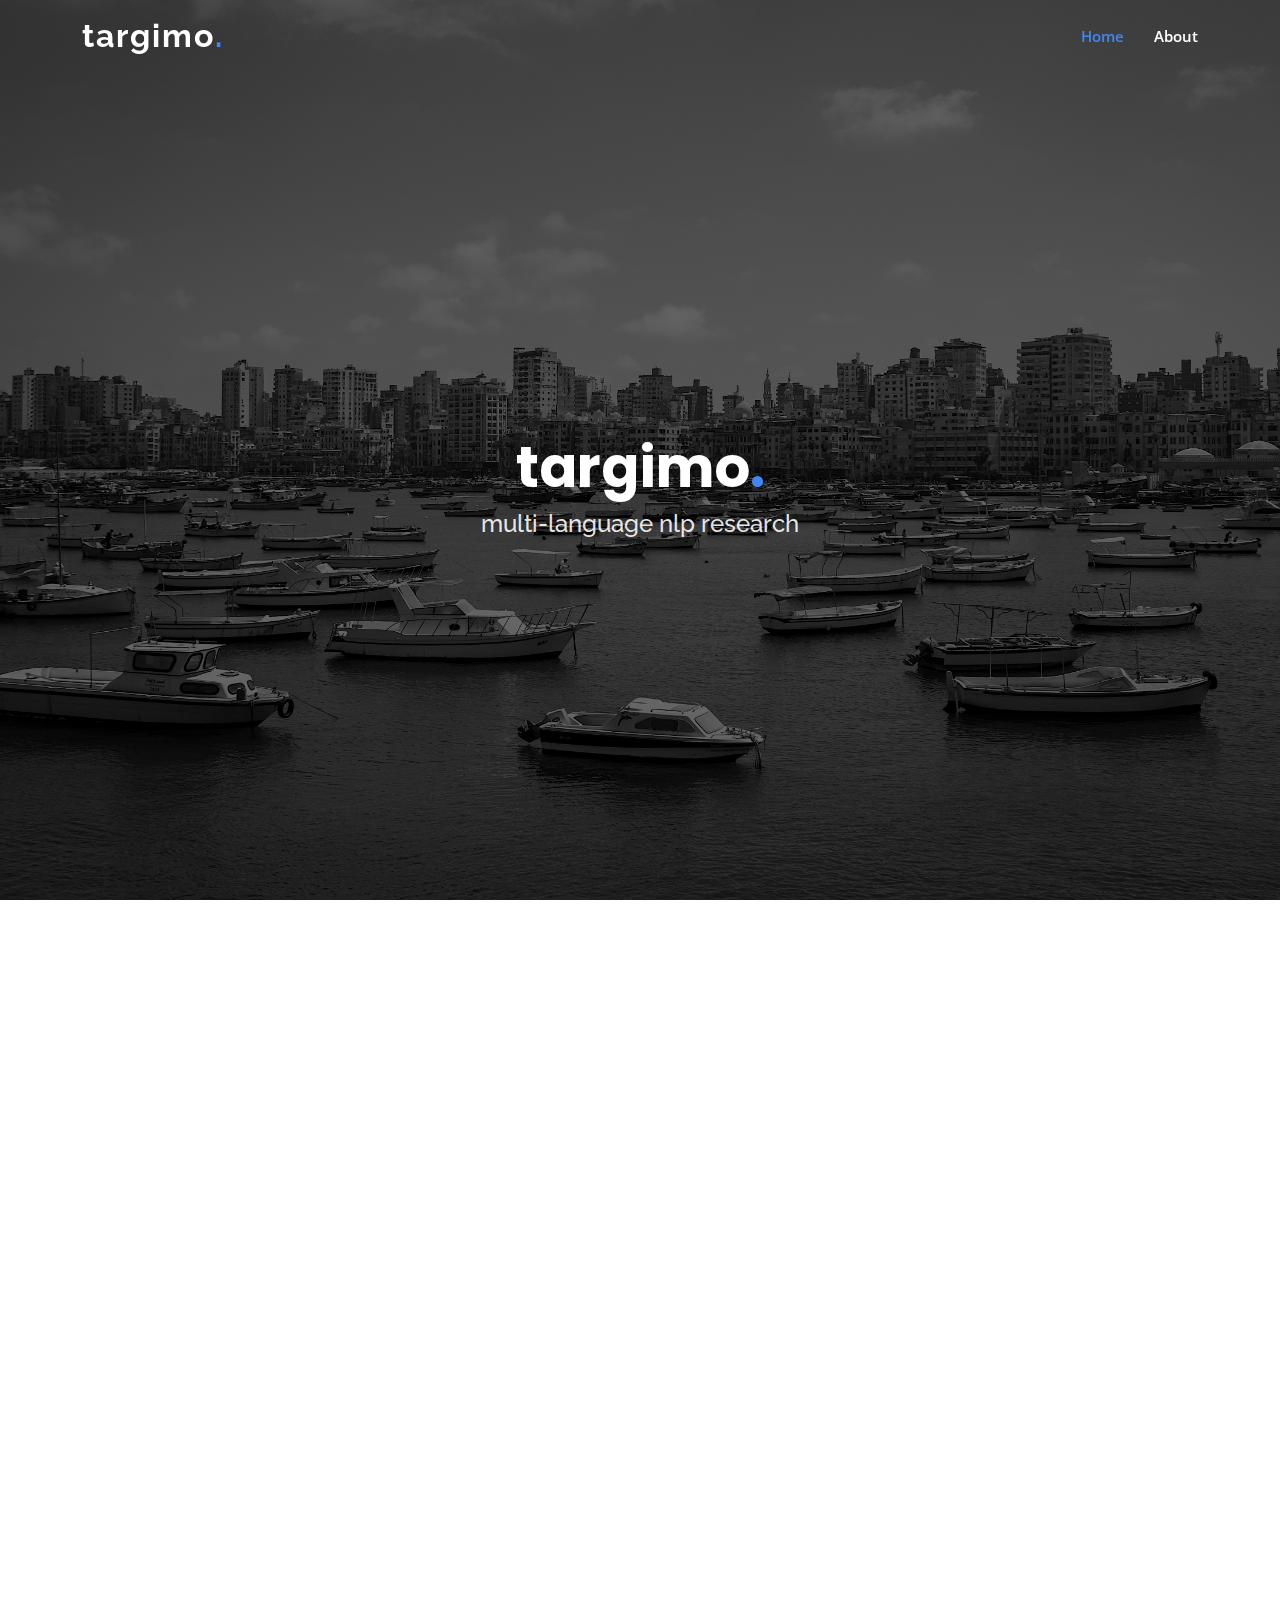
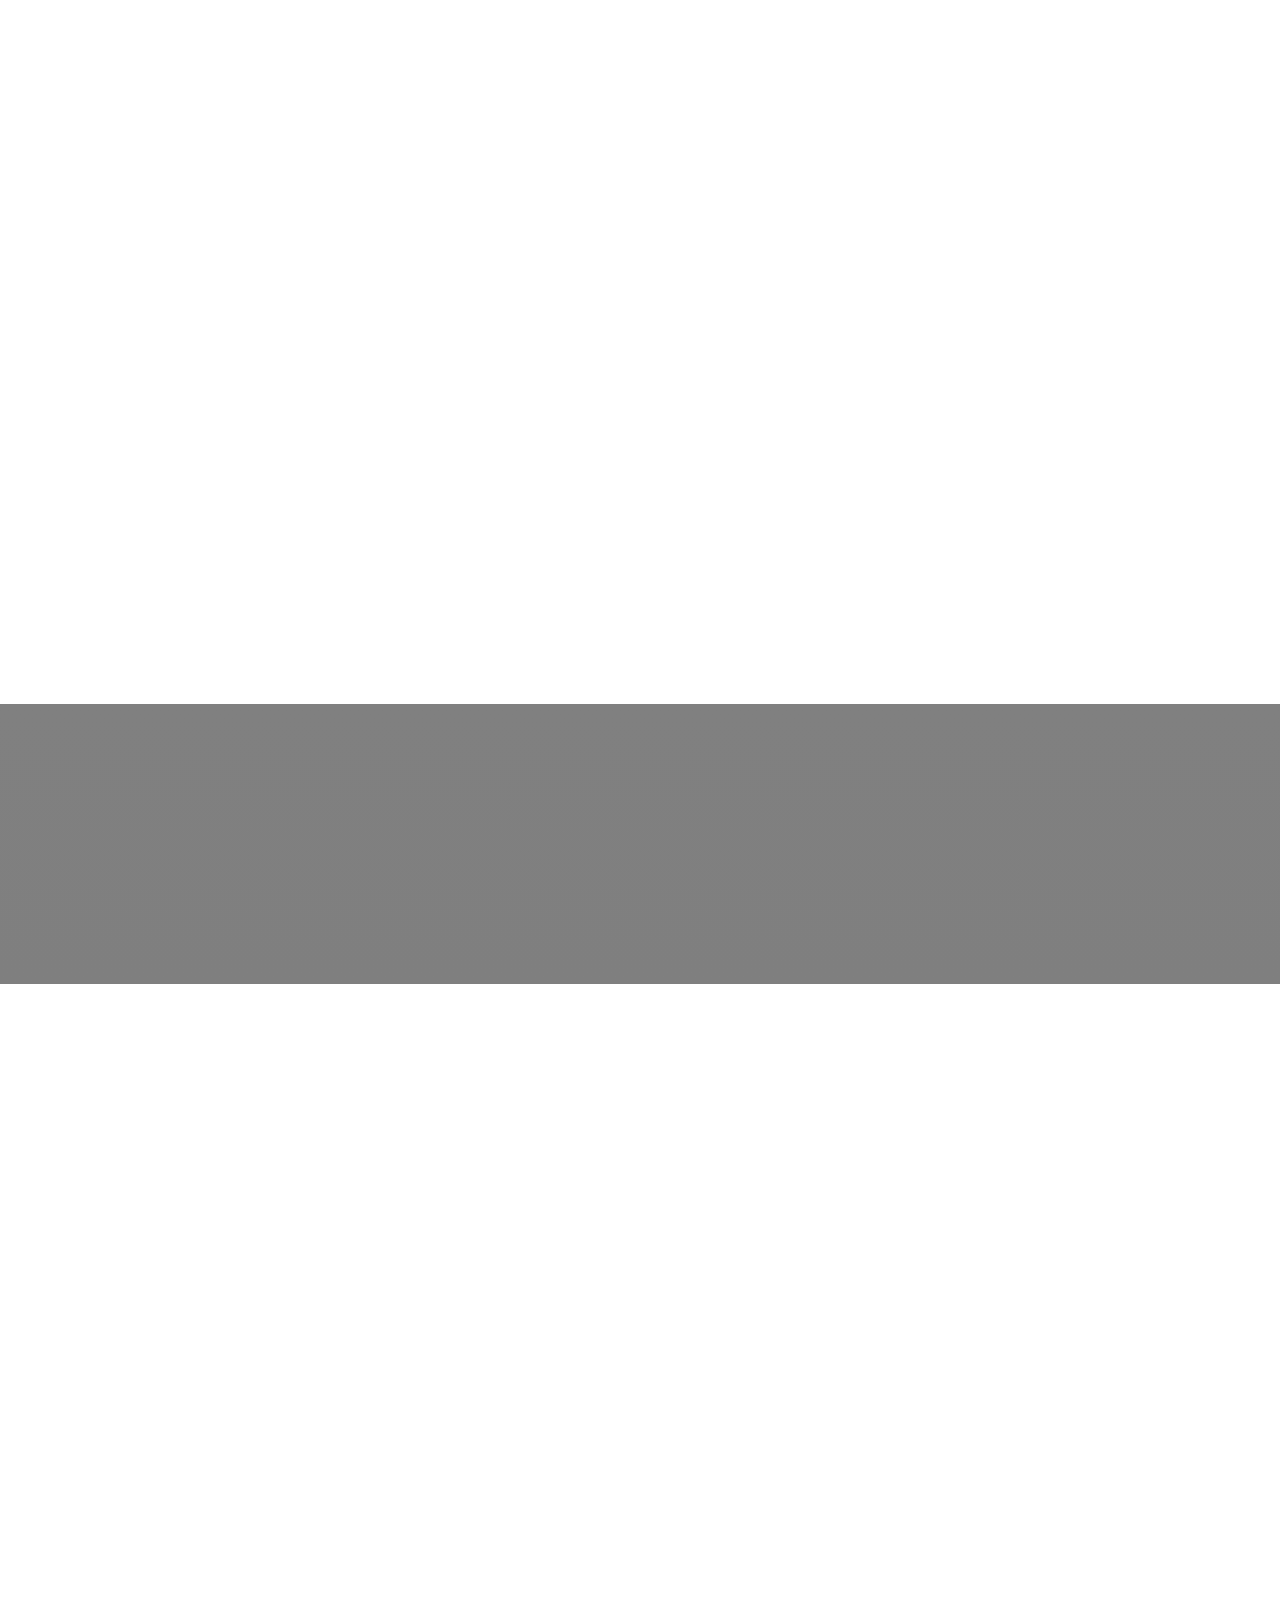
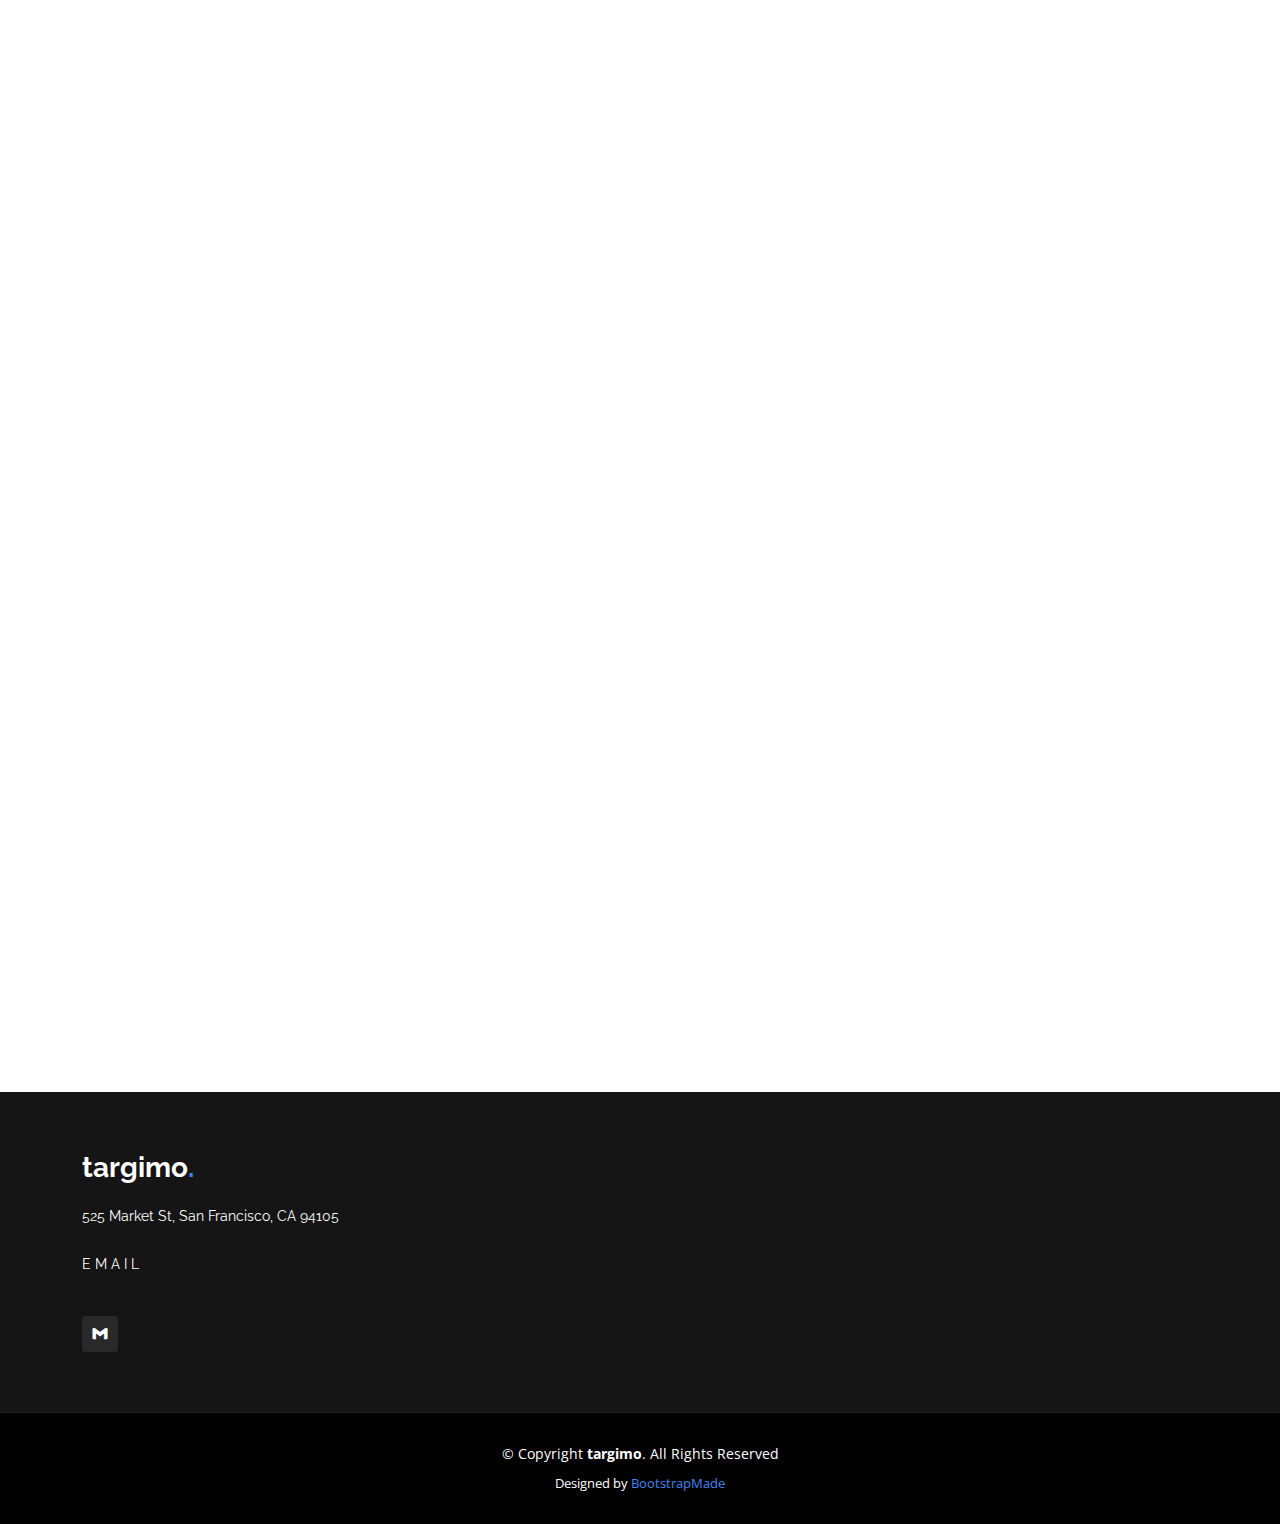
==== index.html @ ada617cd "email" ====
<!DOCTYPE html>
<html lang="en">

<head>
  <meta charset="utf-8">
  <meta content="width=device-width, initial-scale=1.0" name="viewport">

  <title>targimo</title>
  <meta content="" name="description">
  <meta content="" name="keywords">

  <!-- Favicons -->
  <link href="assets/img/logo.png" rel="icon">
  <link href="assets/img/apple-touch-icon.png" rel="apple-touch-icon">

  <!-- Google Fonts -->
  <link
    href="https://fonts.googleapis.com/css?family=Open+Sans:300,300i,400,400i,600,600i,700,700i|Raleway:300,300i,400,400i,500,500i,600,600i,700,700i|Poppins:300,300i,400,400i,500,500i,600,600i,700,700i"
    rel="stylesheet">

  <!-- Vendor CSS Files -->
  <link href="assets/vendor/aos/aos.css" rel="stylesheet">
  <link href="assets/vendor/bootstrap/css/bootstrap.min.css" rel="stylesheet">
  <link href="assets/vendor/bootstrap-icons/bootstrap-icons.css" rel="stylesheet">
  <link href="assets/vendor/boxicons/css/boxicons.min.css" rel="stylesheet">
  <link href="assets/vendor/glightbox/css/glightbox.min.css" rel="stylesheet">
  <link href="assets/vendor/remixicon/remixicon.css" rel="stylesheet">
  <link href="assets/vendor/swiper/swiper-bundle.min.css" rel="stylesheet">

  <!-- Template Main CSS File -->
  <link href="assets/css/style.css" rel="stylesheet">

  <!-- =======================================================
  * Template Name: Gp
  * Updated: Sep 18 2023 with Bootstrap v5.3.2
  * Template URL: https://bootstrapmade.com/gp-free-multipurpose-html-bootstrap-template/
  * Author: BootstrapMade.com
  * License: https://bootstrapmade.com/license/
  ======================================================== -->
</head>

<body>

  <!-- ======= Header ======= -->
  <header id="header" class="fixed-top ">
    <div class="container d-flex align-items-center justify-content-lg-between">

      <h1 class="logo me-auto me-lg-0"><a href="index.html">targimo<span>.</span></a></h1>
      <!-- Uncomment below if you prefer to use an image logo -->
      <!-- <a href="index.html" class="logo me-auto me-lg-0"><img src="assets/img/logo.png" alt="" class="img-fluid"></a>-->

      <nav id="navbar" class="navbar order-last order-lg-0">
        <ul>
          <li><a class="nav-link scrollto active" href="#hero">Home</a></li>
          <li><a class="nav-link scrollto" href="#about">About</a></li>
          <!-- <li><a class="nav-link scrollto " href="#portfolio">Portfolio</a></li>
          <li><a class="nav-link scrollto" href="#team">Team</a></li> -->
          <!-- <li class="dropdown"><a href="#"><span>Drop Down</span> <i class="bi bi-chevron-down"></i></a> -->
          <!-- <ul>
              <li><a href="#">Drop Down 1</a></li>
              <li class="dropdown"><a href="#"><span>Deep Drop Down</span> <i class="bi bi-chevron-right"></i></a>
                <ul>
                  <li><a href="#">Deep Drop Down 1</a></li>
                  <li><a href="#">Deep Drop Down 2</a></li>
                  <li><a href="#">Deep Drop Down 3</a></li>
                  <li><a href="#">Deep Drop Down 4</a></li>
                  <li><a href="#">Deep Drop Down 5</a></li>
                </ul>
              </li>
              <li><a href="#">Drop Down 2</a></li>
              <li><a href="#">Drop Down 3</a></li>
              <li><a href="#">Drop Down 4</a></li>
            </ul> -->
          </li>
          <!-- <li><a class="nav-link scrollto" href="#contact">Contact</a></li> -->
        </ul>
        <i class="bi bi-list mobile-nav-toggle"></i>
      </nav><!-- .navbar -->

    </div>
  </header><!-- End Header -->

  <!-- ======= Hero Section ======= -->
  <section id="hero" class="d-flex align-items-center justify-content-center">
    <div class="container" data-aos="fade-up">

      <div class="row justify-content-center" data-aos="fade-up" data-aos-delay="150">
        <div class="col-xl-6 col-lg-8">
          <h1>targimo<span>.</span></h1>
          <h2>multi-language nlp research</h2>
        </div>
      </div>
      <!-- 
      <div class="row gy-4 mt-5 justify-content-center" data-aos="zoom-in" data-aos-delay="250">
        <div class="col-xl-2 col-md-4">
          <div class="icon-box">
            <i class="ri-store-line"></i>
            <h3><a href="">Lorem Ipsum</a></h3>
          </div>
        </div>
        <div class="col-xl-2 col-md-4">
          <div class="icon-box">
            <i class="ri-bar-chart-box-line"></i>
            <h3><a href="">Dolor Sitema</a></h3>
          </div>
        </div>
        <div class="col-xl-2 col-md-4">
          <div class="icon-box">
            <i class="ri-calendar-todo-line"></i>
            <h3><a href="">Sedare Perspiciatis</a></h3>
          </div>
        </div>
        <div class="col-xl-2 col-md-4">
          <div class="icon-box">
            <i class="ri-paint-brush-line"></i>
            <h3><a href="">Magni Dolores</a></h3>
          </div>
        </div>
        <div class="col-xl-2 col-md-4">
          <div class="icon-box">
            <i class="ri-database-2-line"></i>
            <h3><a href="">Nemos Enimade</a></h3>
          </div>
        </div>
      </div> -->

    </div>
  </section><!-- End Hero -->

  <main id="main">

    <!-- ======= About Section ======= -->
    <section id="about" class="about">
      <div class="container" data-aos="fade-up">

        <div class="row">
          <div class="col-lg-6 order-1 order-lg-2" data-aos="fade-left" data-aos-delay="100">
            <img src="assets/img/sfoffice.jpg" class="img-fluid" alt="Targimo Logo">
          </div>
          <div class="col-lg-6 pt-4 pt-lg-0 order-2 order-lg-1 content" data-aos="fade-right" data-aos-delay="100">
            <h3>About Targimo</h3>

            <p class="fst-italic">
              @ targimo ai, we're driven by a passion for advancing the boundaries of Natural Language Processing (NLP)
              in <b>all languages</b>.
            </p>

            <p class="fst-italic">
              Our journey <i>originally</i> began with a shared vision: to bridge the gap between cutting-edge NLP
              research and the rich, diverse linguistic tapestry of Arabic. Founded by a dedicated team of machine
              learning engineers and data scientists, our mission is to explore, adapt, and innovate in the realm of NLP
              to unlock the immense potential of text of all languages. We're not just developing solutions; we're
              crafting a story of technological transformation. With limited resources but limitless determination,
              we're committed to providing accessible, high-quality research and tools to meet the growing demand for
              NLP solutions in regions of all kinds. Our journey is fueled by curiosity, collaboration, and the belief
              that every line of code we write contributes to making the digital world more inclusive and connected.
            </p>
            <ul>
              <li><i class="ri-check-double-line"></i> Bridging the gap between NLP in English and all other languages.
              </li>
              <li><i class="ri-check-double-line"></i> Innovating in the world of NLP with a forward-thinking approach.
              </li>
              <li><i class="ri-check-double-line"></i> Aiming for excellence and seeking potential acquisitions by
                industry leaders like OpenAI.</li>
            </ul>
            <p>
              Targimo isn't just a startup; it's a journey of transformation. With limited resources but boundless
              dedication, we're determined to provide high-quality NLP solutions for the Arabic language. We aspire to
              be a force for change, unlocking the power of NLP to connect and empower diverse communities. Join us as
              we explore new horizons and make the digital world more inclusive.
            </p>
          </div>
        </div>


      </div>
    </section><!-- End About Section -->


    <!-- ======= Features Section ======= -->
    <!-- <section id="features" class="features">
      <div class="container" data-aos="fade-up">

        <div class="row">
          <div class="image col-lg-6" style='background-image: url("assets/img/features.jpg");' data-aos="fade-right"></div>
          <div class="col-lg-6" data-aos="fade-left" data-aos-delay="100">
            <div class="icon-box mt-5 mt-lg-0" data-aos="zoom-in" data-aos-delay="150">
              <i class="bx bx-receipt"></i>
              <h4>Est labore ad</h4>
              <p>Consequuntur sunt aut quasi enim aliquam quae harum pariatur laboris nisi ut aliquip</p>
            </div>
            <div class="icon-box mt-5" data-aos="zoom-in" data-aos-delay="150">
              <i class="bx bx-cube-alt"></i>
              <h4>Harum esse qui</h4>
              <p>Excepteur sint occaecat cupidatat non proident, sunt in culpa qui officia deserunt</p>
            </div>
            <div class="icon-box mt-5" data-aos="zoom-in" data-aos-delay="150">
              <i class="bx bx-images"></i>
              <h4>Aut occaecati</h4>
              <p>Aut suscipit aut cum nemo deleniti aut omnis. Doloribus ut maiores omnis facere</p>
            </div>
            <div class="icon-box mt-5" data-aos="zoom-in" data-aos-delay="150">
              <i class="bx bx-shield"></i>
              <h4>Beatae veritatis</h4>
              <p>Expedita veritatis consequuntur nihil tempore laudantium vitae denat pacta</p>
            </div>
          </div>
        </div>

      </div>
    </section>End Features Section -->

    <!-- ======= Services Section ======= -->
    <section id="services" class="services">
      <div class="container" data-aos="fade-up">

        <div class="section-title">
          <h2>Our Work</h2>
          <p>Explore What We're Working On</p>
        </div>

        <div class="row">
          <div class="col-lg-4 col-md-6 d-flex align-items-stretch" data-aos="zoom-in" data-aos-delay="100">
            <div class="icon-box">
              <div class="icon"><i class="bx bxl-dribbble"></i></div>
              <h4><a href="#">Multi-language NLP Research</a></h4>
              <p>Adapting cutting-edge NLP techniques for all languages and pioneering new innovations in NLP research.
              </p>
            </div>
          </div>

          <div class="col-lg-4 col-md-6 d-flex align-items-stretch mt-4 mt-md-0" data-aos="zoom-in"
            data-aos-delay="200">
            <div class="icon-box">
              <div class="icon"><i class="bx bx-file"></i></div>
              <h4><a href="#">Innovative Solutions</a></h4>
              <p>Developing groundbreaking solutions to empower global communities and the digital world.</p>
            </div>
          </div>

          <div class="col-lg-4 col-md-6 d-flex align-items-stretch mt-4 mt-lg-0" data-aos="zoom-in"
            data-aos-delay="300">
            <div class="icon-box">
              <div class="icon"><i class="bx bx-tachometer"></i></div>
              <h4><a href="#">Future-Oriented Research</a></h4>
              <p>Pioneering research that goes beyond the present, setting the stage for the future of NLP in all
                languages.</p>
            </div>
          </div>
        </div>
      </div>
    </section>
    <!-- End Services Section -->

    <!-- ======= Cta Section ======= -->
    <section id="cta" class="cta">
      <div class="container" data-aos="zoom-in">
        <div class="text-center">
          <h3>Follow on Linkedin</h3>
          <p>Explore how you can be a part of our journey in advancing NLP for all languages. Targimo is where your
            passion for language and technology can thrive. Join us in making a difference.</p>
          <a class="cta-btn" href="https://www.linkedin.com/company/targimo-nlp">Follow</a>
        </div>
      </div>
    </section>
    <!-- End Cta Section -->

    <!-- ======= Portfolio Section ======= -->
    <!-- <section id="portfolio" class="portfolio">
      <div class="container" data-aos="fade-up">

        <div class="section-title">
          <h2>Portfolio</h2>
          <p>Check our Portfolio</p>
        </div>

        <div class="row" data-aos="fade-up" data-aos-delay="100">
          <div class="col-lg-12 d-flex justify-content-center">
            <ul id="portfolio-flters">
              <li data-filter="*" class="filter-active">All</li>
              <li data-filter=".filter-app">App</li>
              <li data-filter=".filter-card">Card</li>
              <li data-filter=".filter-web">Web</li>
            </ul>
          </div>
        </div>

        <div class="row portfolio-container" data-aos="fade-up" data-aos-delay="200">

          <div class="col-lg-4 col-md-6 portfolio-item filter-app">
            <div class="portfolio-wrap">
              <img src="assets/img/portfolio/portfolio-1.jpg" class="img-fluid" alt="">
              <div class="portfolio-info">
                <h4>App 1</h4>
                <p>App</p>
                <div class="portfolio-links">
                  <a href="assets/img/portfolio/portfolio-1.jpg" data-gallery="portfolioGallery" class="portfolio-lightbox" title="App 1"><i class="bx bx-plus"></i></a>
                  <a href="portfolio-details.html" title="More Details"><i class="bx bx-link"></i></a>
                </div>
              </div>
            </div>
          </div>

          <div class="col-lg-4 col-md-6 portfolio-item filter-web">
            <div class="portfolio-wrap">
              <img src="assets/img/portfolio/portfolio-2.jpg" class="img-fluid" alt="">
              <div class="portfolio-info">
                <h4>Web 3</h4>
                <p>Web</p>
                <div class="portfolio-links">
                  <a href="assets/img/portfolio/portfolio-2.jpg" data-gallery="portfolioGallery" class="portfolio-lightbox" title="Web 3"><i class="bx bx-plus"></i></a>
                  <a href="portfolio-details.html" title="More Details"><i class="bx bx-link"></i></a>
                </div>
              </div>
            </div>
          </div>

          <div class="col-lg-4 col-md-6 portfolio-item filter-app">
            <div class="portfolio-wrap">
              <img src="assets/img/portfolio/portfolio-3.jpg" class="img-fluid" alt="">
              <div class="portfolio-info">
                <h4>App 2</h4>
                <p>App</p>
                <div class="portfolio-links">
                  <a href="assets/img/portfolio/portfolio-3.jpg" data-gallery="portfolioGallery" class="portfolio-lightbox" title="App 2"><i class="bx bx-plus"></i></a>
                  <a href="portfolio-details.html" title="More Details"><i class="bx bx-link"></i></a>
                </div>
              </div>
            </div>
          </div>

          <div class="col-lg-4 col-md-6 portfolio-item filter-card">
            <div class="portfolio-wrap">
              <img src="assets/img/portfolio/portfolio-4.jpg" class="img-fluid" alt="">
              <div class="portfolio-info">
                <h4>Card 2</h4>
                <p>Card</p>
                <div class="portfolio-links">
                  <a href="assets/img/portfolio/portfolio-4.jpg" data-gallery="portfolioGallery" class="portfolio-lightbox" title="Card 2"><i class="bx bx-plus"></i></a>
                  <a href="portfolio-details.html" title="More Details"><i class="bx bx-link"></i></a>
                </div>
              </div>
            </div>
          </div>

          <div class="col-lg-4 col-md-6 portfolio-item filter-web">
            <div class="portfolio-wrap">
              <img src="assets/img/portfolio/portfolio-5.jpg" class="img-fluid" alt="">
              <div class="portfolio-info">
                <h4>Web 2</h4>
                <p>Web</p>
                <div class="portfolio-links">
                  <a href="assets/img/portfolio/portfolio-5.jpg" data-gallery="portfolioGallery" class="portfolio-lightbox" title="Web 2"><i class="bx bx-plus"></i></a>
                  <a href="portfolio-details.html" title="More Details"><i class="bx bx-link"></i></a>
                </div>
              </div>
            </div>
          </div>

          <div class="col-lg-4 col-md-6 portfolio-item filter-app">
            <div class="portfolio-wrap">
              <img src="assets/img/portfolio/portfolio-6.jpg" class="img-fluid" alt="">
              <div class="portfolio-info">
                <h4>App 3</h4>
                <p>App</p>
                <div class="portfolio-links">
                  <a href="assets/img/portfolio/portfolio-6.jpg" data-gallery="portfolioGallery" class="portfolio-lightbox" title="App 3"><i class="bx bx-plus"></i></a>
                  <a href="portfolio-details.html" title="More Details"><i class="bx bx-link"></i></a>
                </div>
              </div>
            </div>
          </div>

          <div class="col-lg-4 col-md-6 portfolio-item filter-card">
            <div class="portfolio-wrap">
              <img src="assets/img/portfolio/portfolio-7.jpg" class="img-fluid" alt="">
              <div class="portfolio-info">
                <h4>Card 1</h4>
                <p>Card</p>
                <div class="portfolio-links">
                  <a href="assets/img/portfolio/portfolio-7.jpg" data-gallery="portfolioGallery" class="portfolio-lightbox" title="Card 1"><i class="bx bx-plus"></i></a>
                  <a href="portfolio-details.html" title="More Details"><i class="bx bx-link"></i></a>
                </div>
              </div>
            </div>
          </div>

          <div class="col-lg-4 col-md-6 portfolio-item filter-card">
            <div class="portfolio-wrap">
              <img src="assets/img/portfolio/portfolio-8.jpg" class="img-fluid" alt="">
              <div class="portfolio-info">
                <h4>Card 3</h4>
                <p>Card</p>
                <div class="portfolio-links">
                  <a href="assets/img/portfolio/portfolio-8.jpg" data-gallery="portfolioGallery" class="portfolio-lightbox" title="Card 3"><i class="bx bx-plus"></i></a>
                  <a href="portfolio-details.html" title="More Details"><i class="bx bx-link"></i></a>
                </div>
              </div>
            </div>
          </div>

          <div class="col-lg-4 col-md-6 portfolio-item filter-web">
            <div class="portfolio-wrap">
              <img src="assets/img/portfolio/portfolio-9.jpg" class="img-fluid" alt="">
              <div class="portfolio-info">
                <h4>Web 3</h4>
                <p>Web</p>
                <div class="portfolio-links">
                  <a href="assets/img/portfolio/portfolio-9.jpg" data-gallery="portfolioGallery" class="portfolio-lightbox" title="Web 3"><i class="bx bx-plus"></i></a>
                  <a href="portfolio-details.html" title="More Details"><i class="bx bx-link"></i></a>
                </div>
              </div>
            </div>
          </div>

        </div>

      </div>
    </section>End Portfolio Section -->

    <!-- ======= Counts Section ======= -->
    <!-- <section id="counts" class="counts">
      <div class="container" data-aos="fade-up">

        <div class="row no-gutters">
          <div class="image col-xl-5 d-flex align-items-stretch justify-content-center justify-content-lg-start" data-aos="fade-right" data-aos-delay="100"></div>
          <div class="col-xl-7 ps-4 ps-lg-5 pe-4 pe-lg-1 d-flex align-items-stretch" data-aos="fade-left" data-aos-delay="100">
            <div class="content d-flex flex-column justify-content-center">
              <h3>Voluptatem dignissimos provident quasi</h3>
              <p>
                Lorem ipsum dolor sit amet, consectetur adipiscing elit, sed do eiusmod tempor incididunt ut labore et dolore magna aliqua. Duis aute irure dolor in reprehenderit
              </p>
              <div class="row">
                <div class="col-md-6 d-md-flex align-items-md-stretch">
                  <div class="count-box">
                    <i class="bi bi-emoji-smile"></i>
                    <span data-purecounter-start="0" data-purecounter-end="65" data-purecounter-duration="2" class="purecounter"></span>
                    <p><strong>Happy Clients</strong> consequuntur voluptas nostrum aliquid ipsam architecto ut.</p>
                  </div>
                </div>

                <div class="col-md-6 d-md-flex align-items-md-stretch">
                  <div class="count-box">
                    <i class="bi bi-journal-richtext"></i>
                    <span data-purecounter-start="0" data-purecounter-end="85" data-purecounter-duration="2" class="purecounter"></span>
                    <p><strong>Projects</strong> adipisci atque cum quia aspernatur totam laudantium et quia dere tan</p>
                  </div>
                </div>

                <div class="col-md-6 d-md-flex align-items-md-stretch">
                  <div class="count-box">
                    <i class="bi bi-clock"></i>
                    <span data-purecounter-start="0" data-purecounter-end="35" data-purecounter-duration="4" class="purecounter"></span>
                    <p><strong>Years of experience</strong> aut commodi quaerat modi aliquam nam ducimus aut voluptate non vel</p>
                  </div>
                </div>

                <div class="col-md-6 d-md-flex align-items-md-stretch">
                  <div class="count-box">
                    <i class="bi bi-award"></i>
                    <span data-purecounter-start="0" data-purecounter-end="20" data-purecounter-duration="4" class="purecounter"></span>
                    <p><strong>Awards</strong> rerum asperiores dolor alias quo reprehenderit eum et nemo pad der</p>
                  </div>
                </div>
              </div>
            </div>
      </div>
        </div>

      </div>
    </section>End Counts Section -->

    <!-- ======= Testimonials Section ======= -->
    <!-- <section id="testimonials" class="testimonials">
      <div class="container" data-aos="zoom-in">

        <div class="testimonials-slider swiper" data-aos="fade-up" data-aos-delay="100">
          <div class="swiper-wrapper">

            <div class="swiper-slide">
              <div class="testimonial-item">
                <img src="assets/img/testimonials/testimonials-1.jpg" class="testimonial-img" alt="">
                <h3>Saul Goodman</h3>
                <h4>Ceo &amp; Founder</h4>
                <p>
                  <i class="bx bxs-quote-alt-left quote-icon-left"></i>
                  Proin iaculis purus consequat sem cure digni ssim donec porttitora entum suscipit rhoncus. Accusantium quam, ultricies eget id, aliquam eget nibh et. Maecen aliquam, risus at semper.
                  <i class="bx bxs-quote-alt-right quote-icon-right"></i>
                </p>
              </div>
            </div>End testimonial item -->

    <!-- <div class="swiper-slide">
              <div class="testimonial-item">
                <img src="assets/img/testimonials/testimonials-2.jpg" class="testimonial-img" alt="">
                <h3>Sara Wilsson</h3>
                <h4>Designer</h4>
                <p>
                  <i class="bx bxs-quote-alt-left quote-icon-left"></i>
                  Export tempor illum tamen malis malis eram quae irure esse labore quem cillum quid cillum eram malis quorum velit fore eram velit sunt aliqua noster fugiat irure amet legam anim culpa.
                  <i class="bx bxs-quote-alt-right quote-icon-right"></i>
                </p>
              </div>
            </div>End testimonial item -->

    <!-- <div class="swiper-slide">
              <div class="testimonial-item">
                <img src="assets/img/testimonials/testimonials-3.jpg" class="testimonial-img" alt="">
                <h3>Jena Karlis</h3>
                <h4>Store Owner</h4>
                <p>
                  <i class="bx bxs-quote-alt-left quote-icon-left"></i>
                  Enim nisi quem export duis labore cillum quae magna enim sint quorum nulla quem veniam duis minim tempor labore quem eram duis noster aute amet eram fore quis sint minim.
                  <i class="bx bxs-quote-alt-right quote-icon-right"></i>
                </p>
              </div>
            </div>End testimonial item -->
    <!-- 
            <div class="swiper-slide">
              <div class="testimonial-item">
                <img src="assets/img/testimonials/testimonials-4.jpg" class="testimonial-img" alt="">
                <h3>Matt Brandon</h3>
                <h4>Freelancer</h4>
                <p>
                  <i class="bx bxs-quote-alt-left quote-icon-left"></i>
                  Fugiat enim eram quae cillum dolore dolor amet nulla culpa multos export minim fugiat minim velit minim dolor enim duis veniam ipsum anim magna sunt elit fore quem dolore labore illum veniam.
                  <i class="bx bxs-quote-alt-right quote-icon-right"></i>
                </p>
              </div>
            </div>End testimonial item -->

    <!-- <div class="swiper-slide">
              <div class="testimonial-item">
                <img src="assets/img/testimonials/testimonials-5.jpg" class="testimonial-img" alt="">
                <h3>John Larson</h3>
                <h4>Entrepreneur</h4>
                <p>
                  <i class="bx bxs-quote-alt-left quote-icon-left"></i>
                  Quis quorum aliqua sint quem legam fore sunt eram irure aliqua veniam tempor noster veniam enim culpa labore duis sunt culpa nulla illum cillum fugiat legam esse veniam culpa fore nisi cillum quid.
                  <i class="bx bxs-quote-alt-right quote-icon-right"></i>
                </p>
              </div>
            </div>
       </div>
          <div class="swiper-pagination"></div>
        </div> -->






    <!-- 
      </div>
    </section>End Testimonials Section  -->

    <!-- ======= Team Section ======= -->
    <section id="team" class="team">
      <div class="container" data-aos="fade-up">

        <div class="section-title">
          <h2>Team</h2>
          <p>Check our Team</p>
        </div>

        <div class="row">
          <div class="col-lg-3 col-md-6 d-flex align-items-stretch">
            <div class="member" data-aos="fade-up" data-aos-delay="100">
              <div class="member-img">
                <img src="assets/img/team/yusuf2.jpeg" class="img-fluid" alt="">
                <div class="social">

                  <a href="https://www.linkedin.com/in/yusufmorsi/" target="blank"><i class="bi bi-linkedin"></i></a>
                </div>
              </div>
              <div class="member-info">
                <h4>Yusuf Morsi</h4>
                <span>CEO, Chief ML Scientist (NLP)</span>
                <hr>
                <span>Prev @ Cisco, Southwest Airlines</span>
              </div>
            </div>
          </div>

          <div class="col-lg-3 col-md-6 d-flex align-items-stretch">
            <div class="member" data-aos="fade-up" data-aos-delay="200">
              <div class="member-img">
                <img src="assets/img/team/nabhaneldin.jpeg" class="img-fluid" alt="">
                <div class="social">
                  <a href="https://www.linkedin.com/in/nabhansazzad/" target="blank"><i class="bi bi-linkedin"></i></a>
                </div>
              </div>
              <div class="member-info">
                <h4>Nabhan Sazzad</h4>
                <span>CTO, Chief ML Scientist (CV)</span>
                <hr>
                <span>Prev @ Apple, Amazon</span>
              </div>
            </div>
          </div>

          <div class="col-lg-3 col-md-6 d-flex align-items-stretch">
            <div class="member" data-aos="fade-up" data-aos-delay="400">
              <div class="member-img">
                <img src="assets/img/team/hat.jpeg" class="img-fluid" alt="">
                <div class="social">
                  <a href="https://www.linkedin.com/in/ahmed-mostafa-47612b247/" target="blank"><i
                      class="bi bi-linkedin"></i></a>
                </div>
              </div>
              <div class="member-info">
                <h4>Ahmed Mostafa</h4>
                <span>CFO, Data Scientist (NLP)</span>
                <hr>
                <span>Prev @ CarsXE</span>
              </div>
            </div>
          </div>
          <br>
          <hr>


          <div class="col-lg-3 col-md-6 d-flex align-items-stretch">
            <div class="member" data-aos="fade-up" data-aos-delay="300">
              <div class="member-img">
                <img src="assets/img/team/squirrel.jpeg" class="img-fluid" alt="">
                <div class="social">
                  <a href="https://www.linkedin.com/in/abdulrahman-sinjab/" target="blank"><i
                      class="bi bi-linkedin"></i></a>
                </div>
              </div>
              <div class="member-info">
                <h4>Abdulrahman Sinjab</h4>
                <span>Machine Learning Engineer (CV)</span>
                <hr>
                <span>Prev @ UCSD Research</span>
              </div>
            </div>
          </div>







          <div class="col-lg-3 col-md-6 d-flex align-items-stretch">
            <div class="member" data-aos="fade-up" data-aos-delay="300">
              <div class="member-img">
                <img src="assets/img/team/alani.jpg" class="img-fluid" alt="">
                <div class="social">
                  <a href="https://www.linkedin.com/in/ali-alani3/" target="blank"><i class="bi bi-linkedin"></i></a>
                </div>
              </div>
              <div class="member-info">
                <h4>Ali Alani</h4>
                <span>Machine Learning Engineer (CV)</span>
                <hr>
                <span>Prev @ NASA CaSGC, UCSD Research</span>
              </div>
            </div>
          </div>


          <div class="col-lg-3 col-md-6 d-flex align-items-stretch">
            <div class="member" data-aos="fade-up" data-aos-delay="300">
              <div class="member-img">
                <img src="assets/img/team/dom.jpeg" class="img-fluid" alt="">
                <div class="social">
                  <a href="https://www.linkedin.com/in/dominic-orlando-/" target="blank"><i
                      class="bi bi-linkedin"></i></a>
                </div>
              </div>
              <div class="member-info">
                <h4>Dominic Orlando</h4>
                <span>Machine Learning Engineer (NLP)</span>
                <hr>
                <span>Prev @ Agile Displays</span>
              </div>
            </div>
          </div>

          <div class="col-lg-3 col-md-6 d-flex align-items-stretch">
            <div class="member" data-aos="fade-up" data-aos-delay="300">
              <div class="member-img">
                <img src="assets/img/team/ya.jpeg" class="img-fluid" alt="">
                <div class="social">
                  <a href="https://www.linkedin.com/in/younus-ahmad/" target="blank"><i class="bi bi-linkedin"></i></a>
                </div>
              </div>
              <div class="member-info">
                <h4>Younus Ahmad</h4>
                <span>Machine Learning Engineer (NLP)</span>
                <hr>
                <span>Prev @ Engineers For Exploration</span>
              </div>
            </div>
          </div>









        </div>




      </div>





      </div>
    </section>

    <!-- End Team Section -->

    <!-- ======= Contact Section ======= -->
    <section id="contact" class="contact">
      <div class="container" data-aos="fade-up">

        <div class="section-title">
          <h2>Contact</h2>
          <p>Contact Us</p>
        </div>

        <div>
          <iframe style="border:0; width: 100%; height: 270px;"
            src="https://www.google.com/maps/embed?pb=!1m18!1m12!1m3!1d3152.9690250926997!2d-122.40198302329563!3d37.79076567198133!2m3!1f0!2f0!3f0!3m2!1i1024!2i768!4f13.1!3m3!1m2!1s0x8085813770795c59%3A0x71e24c383b5e73bb!2s525%20Market%20St%2C%20San%20Francisco%2C%20CA%2094105!5e0!3m2!1sen!2sus!4v1696125689768!5m2!1sen!2sus"
            frameborder="0" allowfullscreen></iframe>
        </div>

        <div class="row mt-5">

          <div class="col-lg-4">
            <div class="info">
              <div class="address">
                <i class="bi bi-geo-alt"></i>
                <h4>Location:</h4>
                <p>525 Market St, San Francisco, CA 94105</p>
              </div>
              <!-- 
              <div class="email">
                <i class="bi bi-envelope"></i>
                <h4>Email:</h4>
                <p>info@example.com</p>
              </div>

              <div class="phone">
                <i class="bi bi-phone"></i>
                <h4>Call:</h4>
                <p>+1 5589 55488 55s</p>
              </div> -->

            </div>

          </div>


        </div>

      </div>
    </section><!-- End Contact Section -->

  </main><!-- End #main -->

  <!-- ======= Footer ======= -->
  <footer id="footer">
    <div class="footer-top">
      <div class="container">
        <div class="row">

          <div class="col-lg-3 col-md-6">
            <div class="footer-info">
              <h3>targimo<span>.</span></h3>
              <p>
                525 Market St, San Francisco, CA 94105<br><br>

              </p>

              <p>
                <a href = "mailto:team.targimo@gmail.com" style ="color:white;margin-top:-30;">E M A I L</a><br><br>

              </p>
              <!-- <div class="social-links mt-3">
                <a href="https://www.linkedin.com/company/targimo-nlp" class="linkedin"><i
                    class="bx bxl-linkedin"></i></a>
              </div> -->
              <div class="social-links mt-3">
                <a href="mailto:team.targimo@gmail.com" class="gmail"><i
                    class="bx bxl-gmail"></i></a>
              </div>
            </div>
          </div>

        </div>
      </div>
    </div>

    <div class="container">
      <div class="copyright">
        &copy; Copyright <strong><span>targimo</span></strong>. All Rights Reserved
      </div>
      <div class="credits">

        <!-- You can delete the links only if you purchased the pro version. -->
        <!-- Licensing information: https://bootstrapmade.com/license/ -->
        <!-- Purchase the pro version with working PHP/AJAX contact form: https://bootstrapmade.com/gp-free-multipurpose-html-bootstrap-template/ -->
        Designed by <a href="https://bootstrapmade.com/">BootstrapMade</a>
      </div>
    </div>
  </footer>

  <div id="preloader"></div>
  <a href="#" class="back-to-top d-flex align-items-center justify-content-center"><i
      class="bi bi-arrow-up-short"></i></a>


  <script src="assets/vendor/purecounter/purecounter_vanilla.js"></script>
  <script src="assets/vendor/aos/aos.js"></script>
  <script src="assets/vendor/bootstrap/js/bootstrap.bundle.min.js"></script>
  <script src="assets/vendor/glightbox/js/glightbox.min.js"></script>
  <script src="assets/vendor/isotope-layout/isotope.pkgd.min.js"></script>
  <script src="assets/vendor/swiper/swiper-bundle.min.js"></script>
  <script src="assets/vendor/php-email-form/validate.js"></script>

  <!-- Template Main JS File -->
  <script src="assets/js/main.js"></script>

</body>

</html>
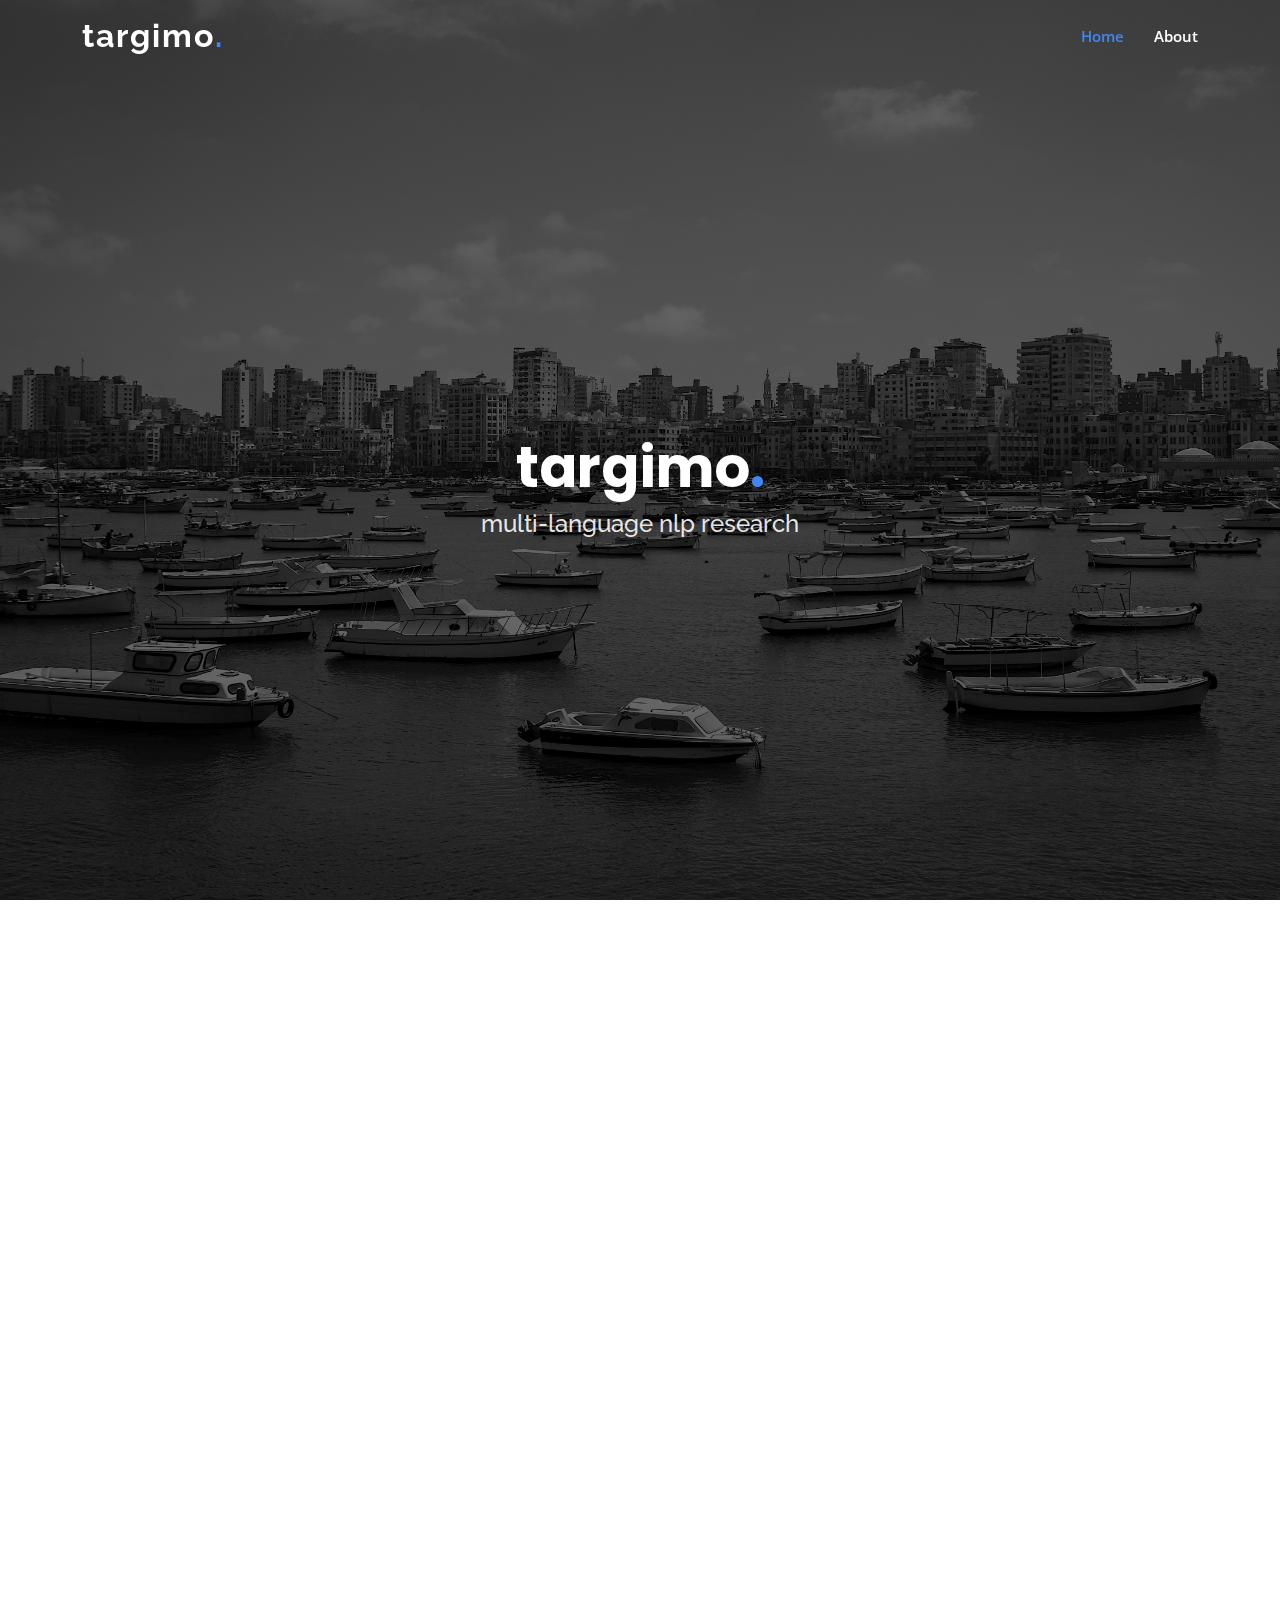
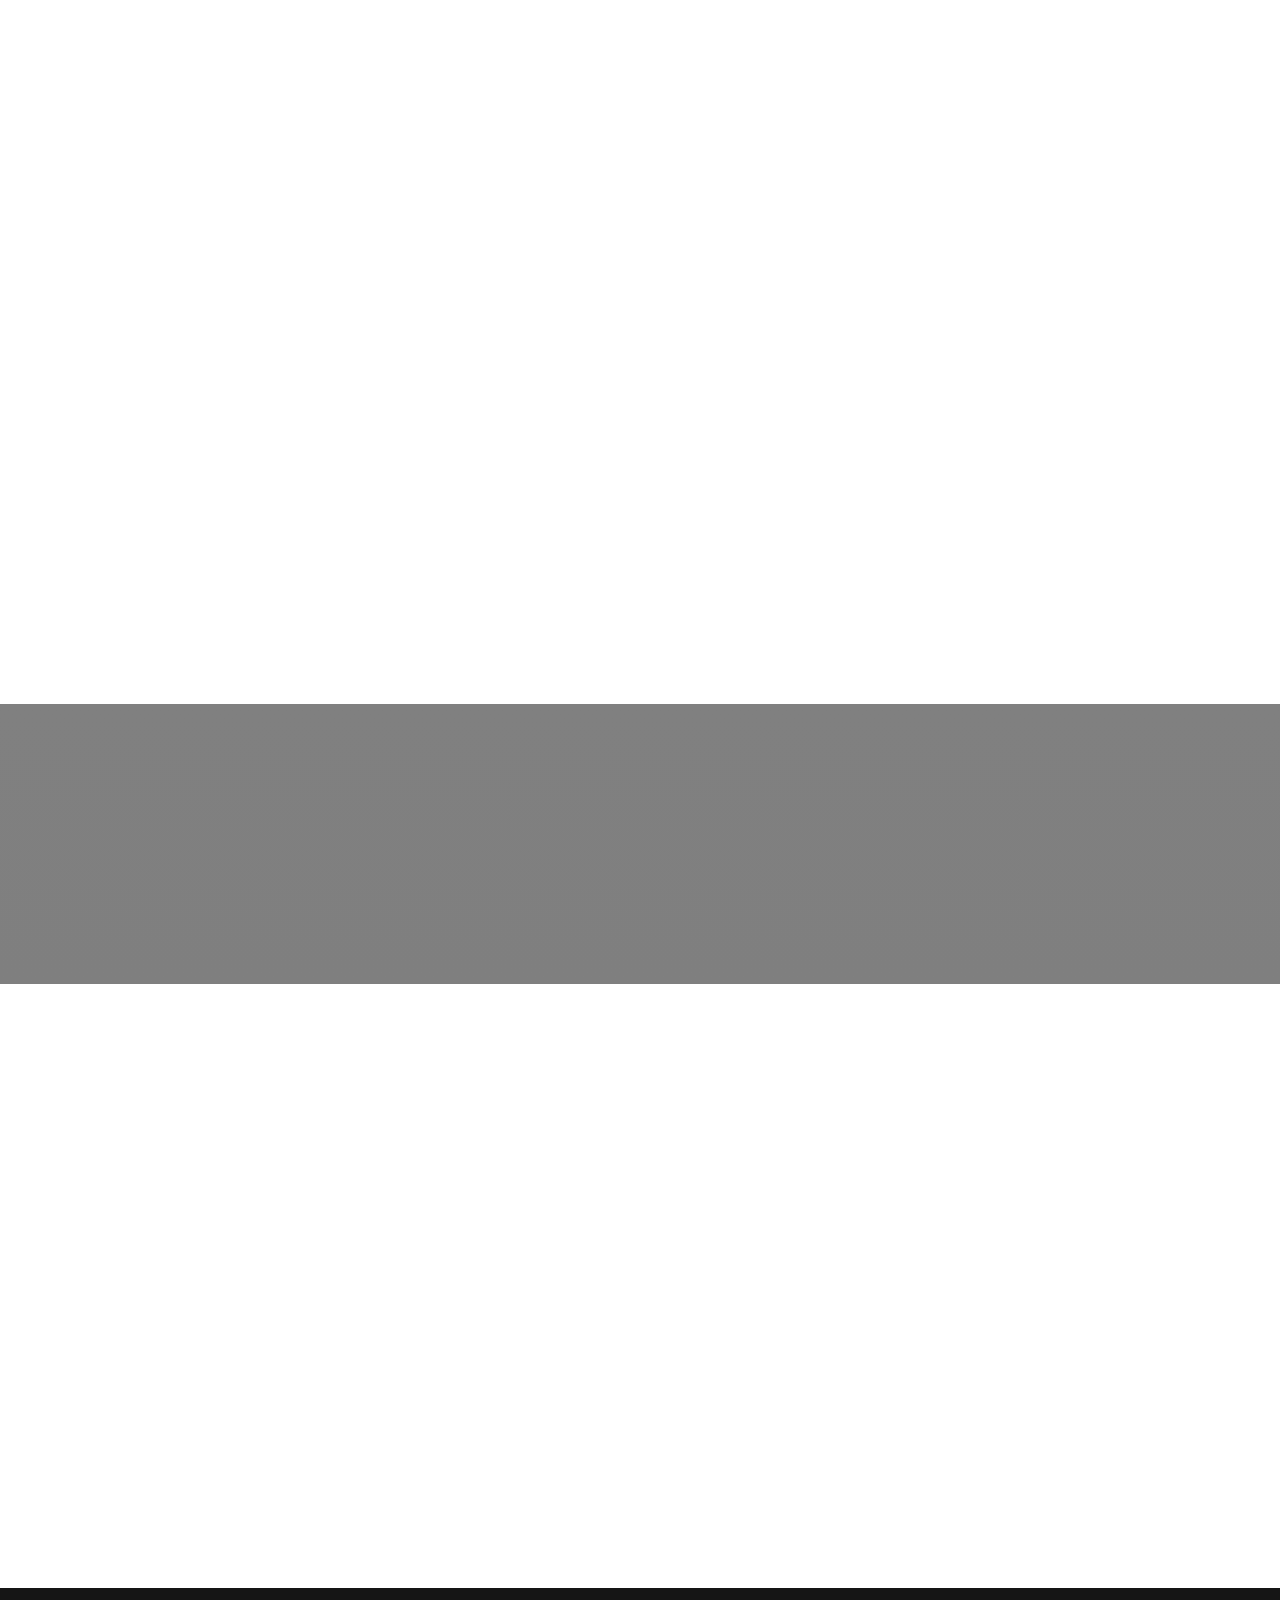
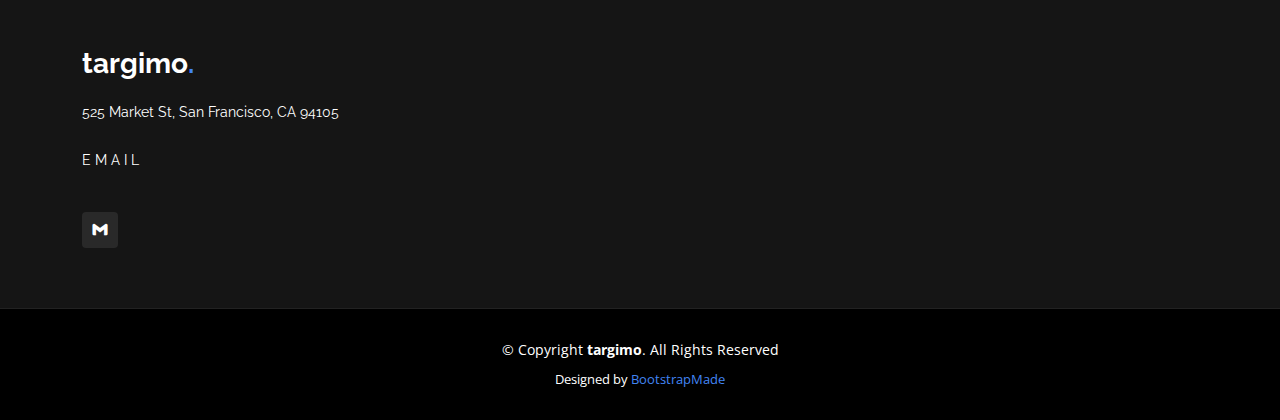
==== commit 2af4f766: "Update index.html" ====
--- a/index.html
+++ b/index.html
@@ -10,7 +10,8 @@
   <meta content="" name="keywords">
 
   <!-- Favicons -->
-  <link href="assets/img/logo.png" rel="icon">
+  <!-- <link href="assets/img/logo.png" rel="icon"> -->
+  <link href="assets/img/targimo3.png" rel="icon">
   <link href="assets/img/apple-touch-icon.png" rel="apple-touch-icon">
 
   <!-- Google Fonts -->
@@ -555,7 +556,7 @@
     </section>End Testimonials Section  -->
 
     <!-- ======= Team Section ======= -->
-    <section id="team" class="team">
+    <!-- <section id="team" class="team">
       <div class="container" data-aos="fade-up">
 
         <div class="section-title">
@@ -717,7 +718,7 @@
 
 
       </div>
-    </section>
+    </section> -->
 
     <!-- End Team Section -->
 
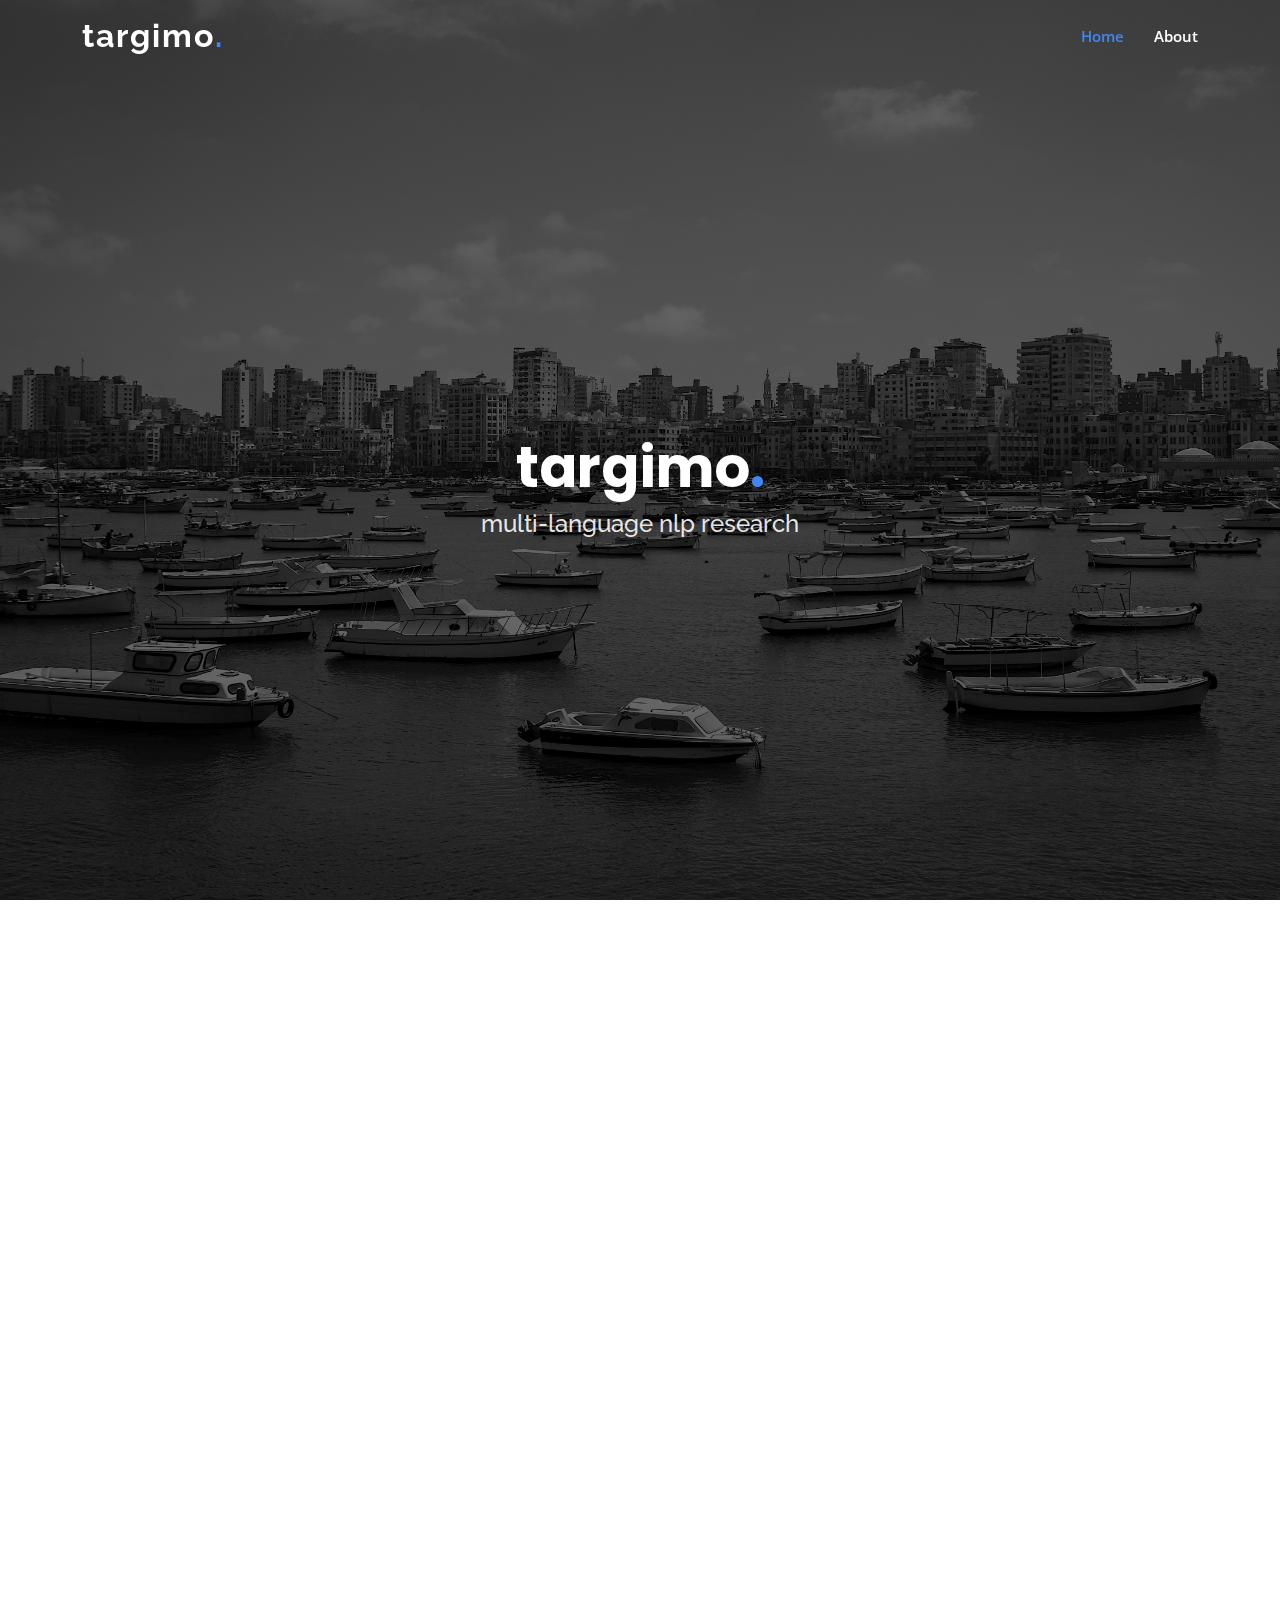
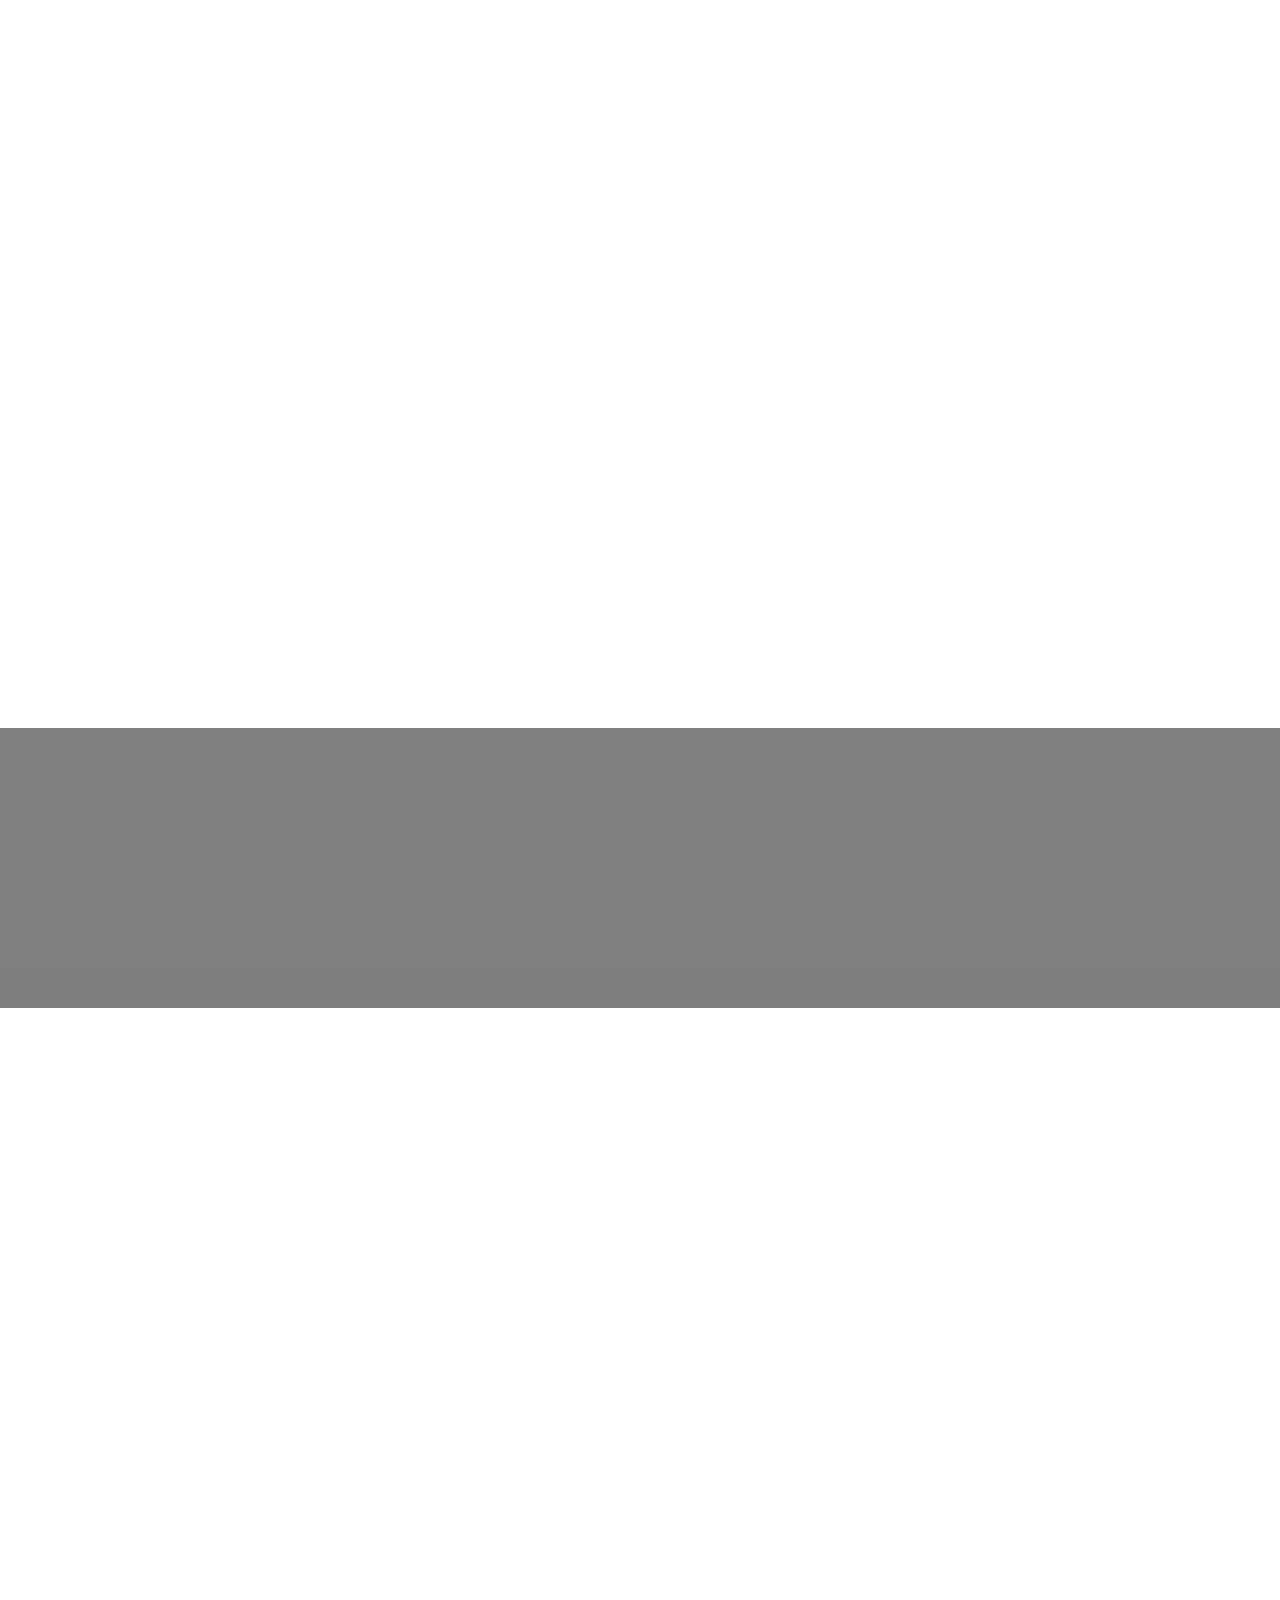
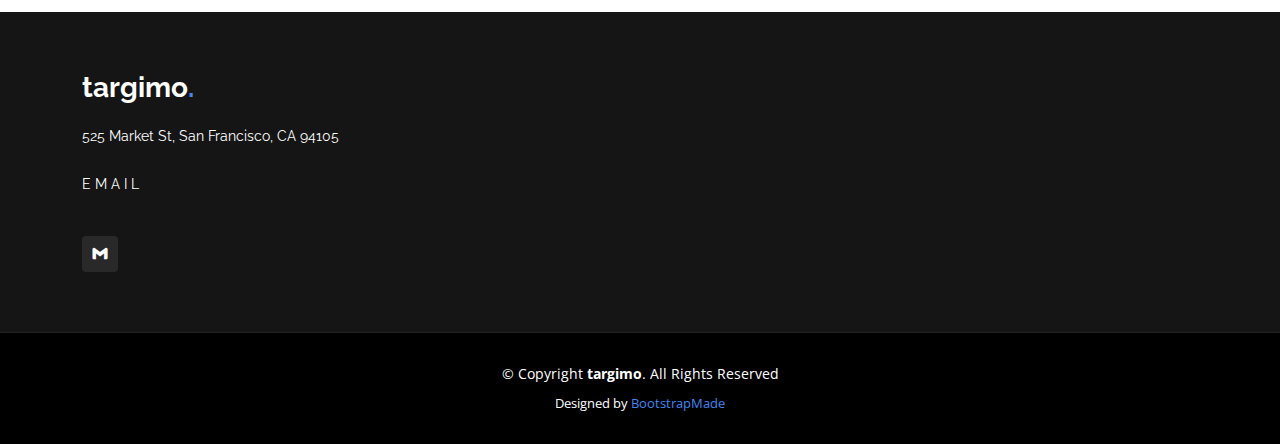
==== commit e49f117c: "new bio" ====
--- a/index.html
+++ b/index.html
@@ -147,14 +147,7 @@
             </p>
 
             <p class="fst-italic">
-              Our journey <i>originally</i> began with a shared vision: to bridge the gap between cutting-edge NLP
-              research and the rich, diverse linguistic tapestry of Arabic. Founded by a dedicated team of machine
-              learning engineers and data scientists, our mission is to explore, adapt, and innovate in the realm of NLP
-              to unlock the immense potential of text of all languages. We're not just developing solutions; we're
-              crafting a story of technological transformation. With limited resources but limitless determination,
-              we're committed to providing accessible, high-quality research and tools to meet the growing demand for
-              NLP solutions in regions of all kinds. Our journey is fueled by curiosity, collaboration, and the belief
-              that every line of code we write contributes to making the digital world more inclusive and connected.
+              Our company specializes in market analysis and competitor intelligence, consistently delivering state-of-the-art solutions. We excel in data-driven methodologies, harnessing advanced technologies like sentiment analysis and natural language processing. Our primary focus is customizing market research reports to cater to each client's specific requirements, furnishing in-depth insights into market sentiment trends and consumer preferences. This empowers businesses to make well-informed strategic decisions. Moreover, our competitor analysis tool is a game-changer, enabling clients to comprehensively assess their competitors' strengths and weaknesses, thereby optimizing their own product offerings and marketing strategies. We are committed to providing actionable intelligence that equips our clients to thrive in today's fiercely competitive business landscape.
             </p>
             <ul>
               <li><i class="ri-check-double-line"></i> Bridging the gap between NLP in English and all other languages.
@@ -166,7 +159,7 @@
             </ul>
             <p>
               Targimo isn't just a startup; it's a journey of transformation. With limited resources but boundless
-              dedication, we're determined to provide high-quality NLP solutions for the Arabic language. We aspire to
+              dedication, we're determined to provide high-quality NLP solutions for all languages in order to provide advanced market tools. We aspire to
               be a force for change, unlocking the power of NLP to connect and empower diverse communities. Join us as
               we explore new horizons and make the digital world more inclusive.
             </p>
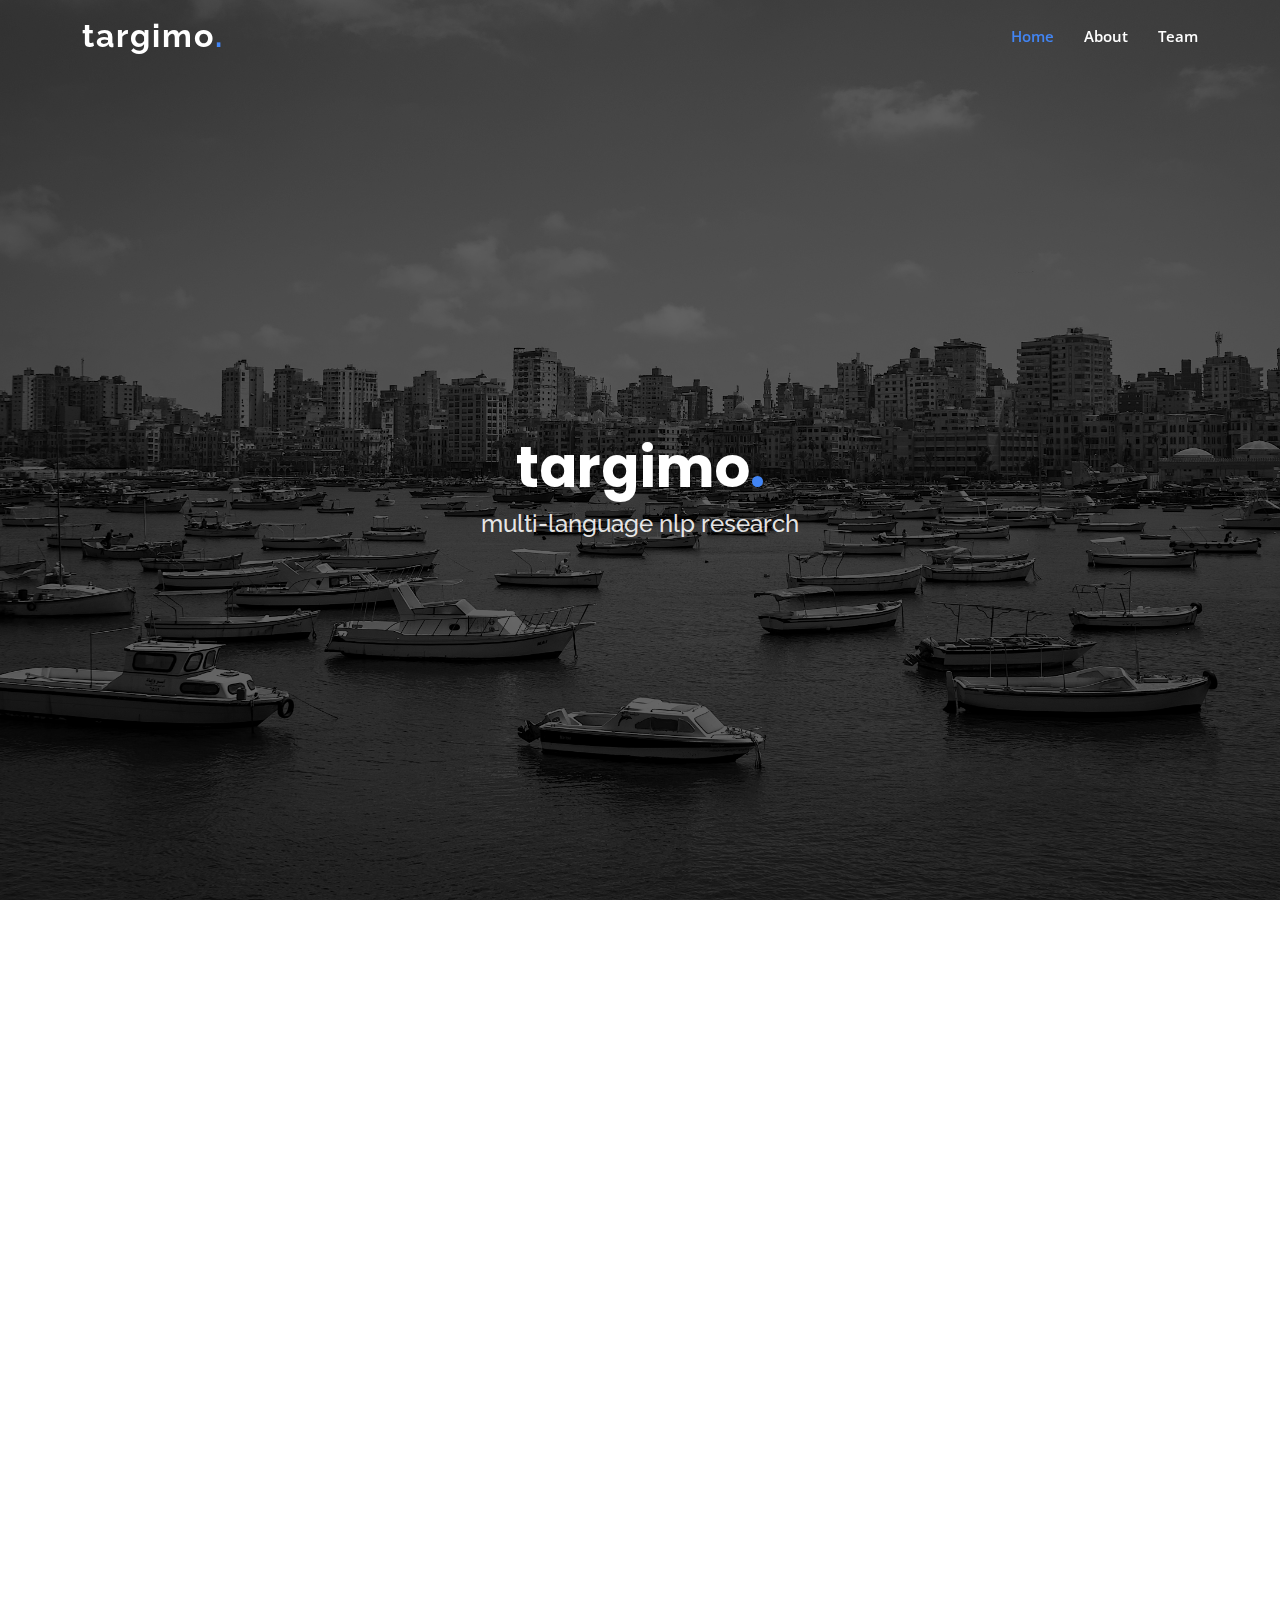
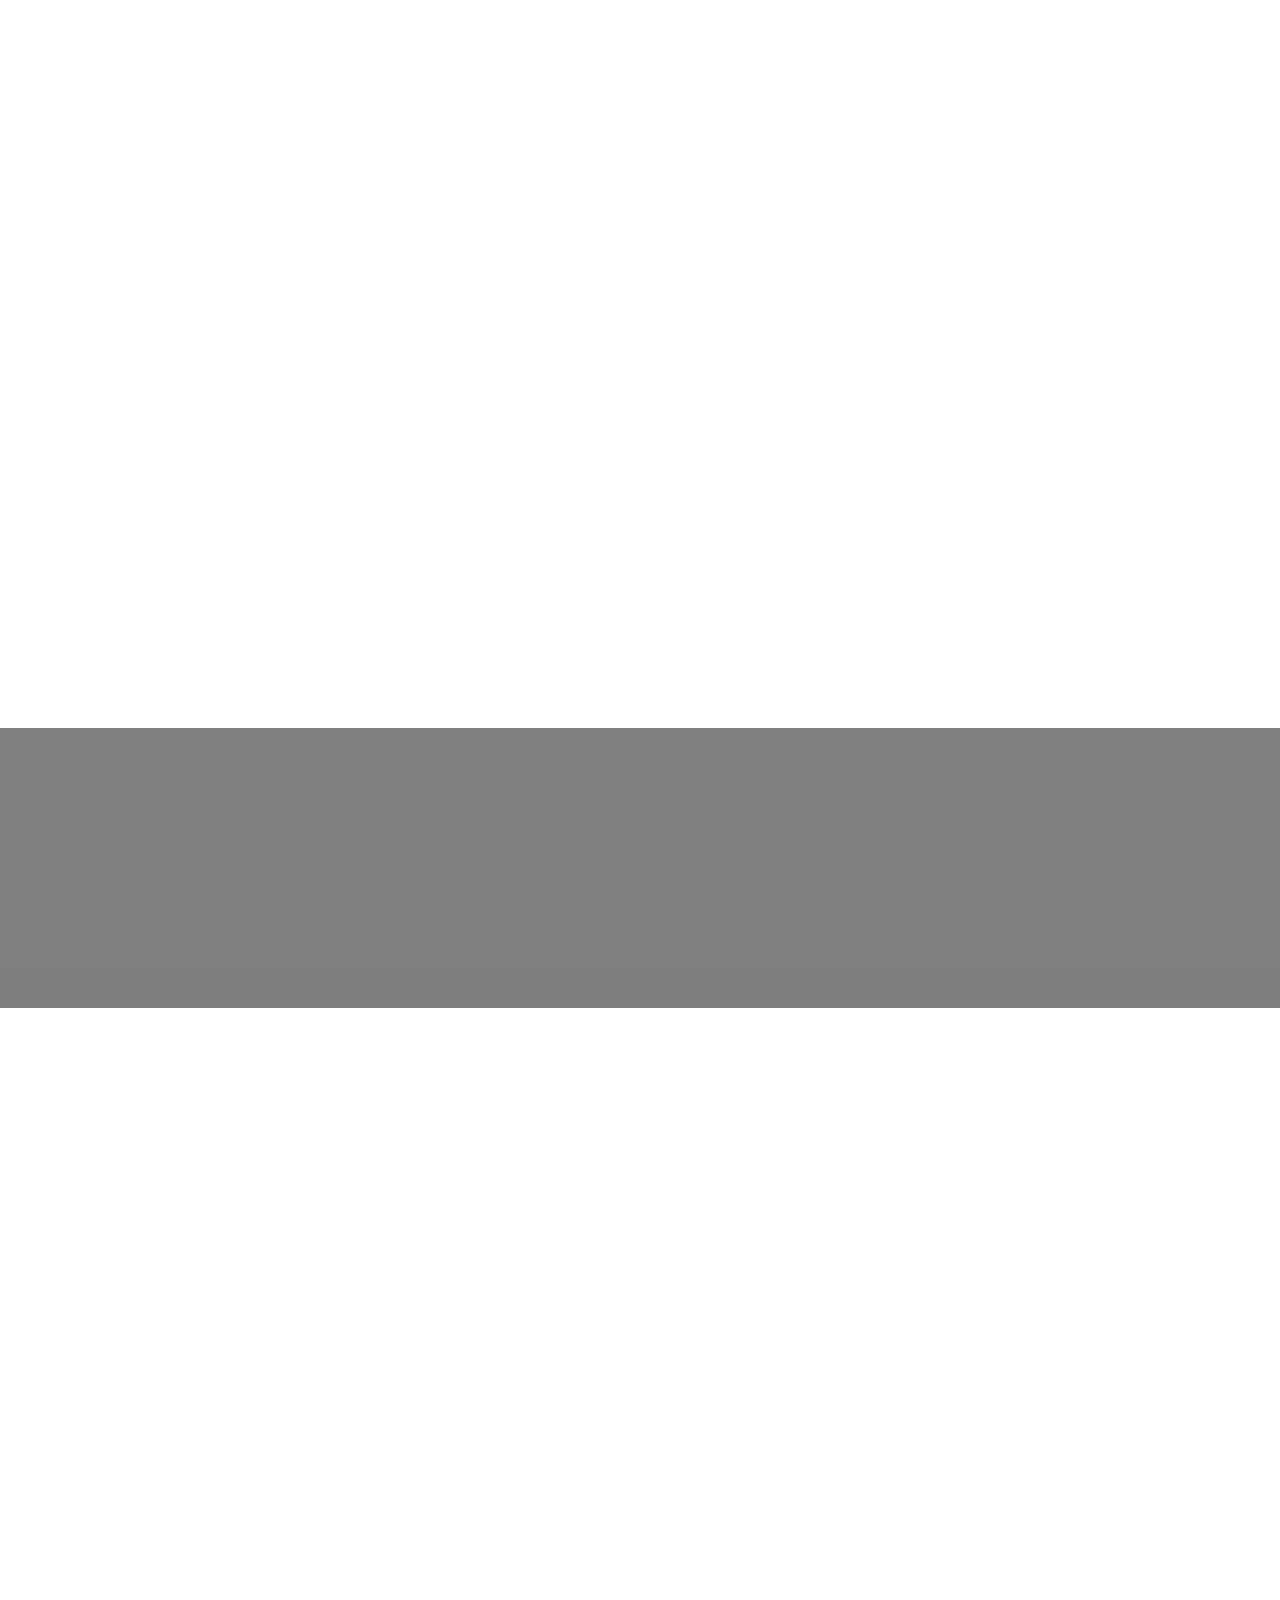
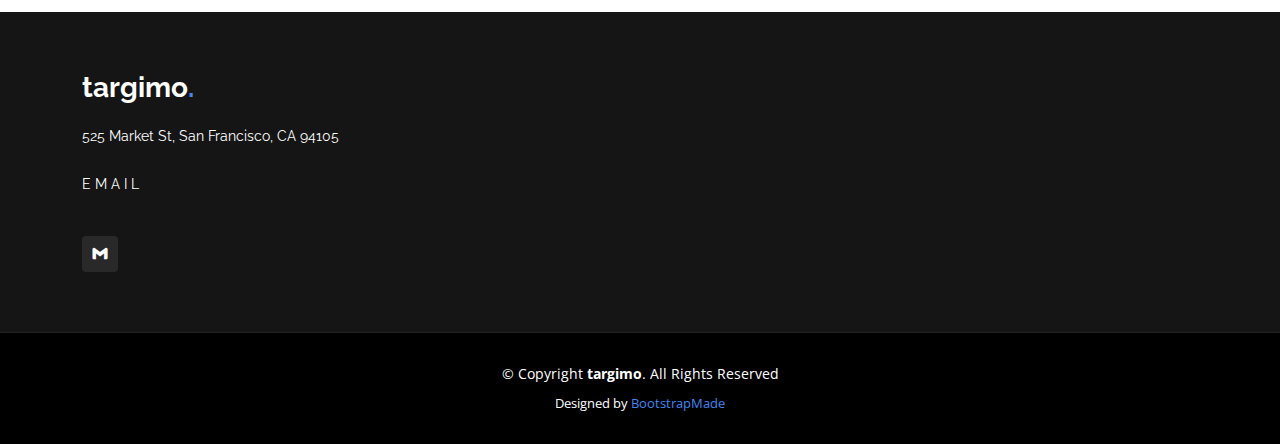
==== commit 3016c190: "Update index.html" ====
--- a/index.html
+++ b/index.html
@@ -54,6 +54,7 @@
         <ul>
           <li><a class="nav-link scrollto active" href="#hero">Home</a></li>
           <li><a class="nav-link scrollto" href="#about">About</a></li>
+          <li><a class="nav-link scrollto" href="team.html">Team</a></li>
           <!-- <li><a class="nav-link scrollto " href="#portfolio">Portfolio</a></li>
           <li><a class="nav-link scrollto" href="#team">Team</a></li> -->
           <!-- <li class="dropdown"><a href="#"><span>Drop Down</span> <i class="bi bi-chevron-down"></i></a> -->
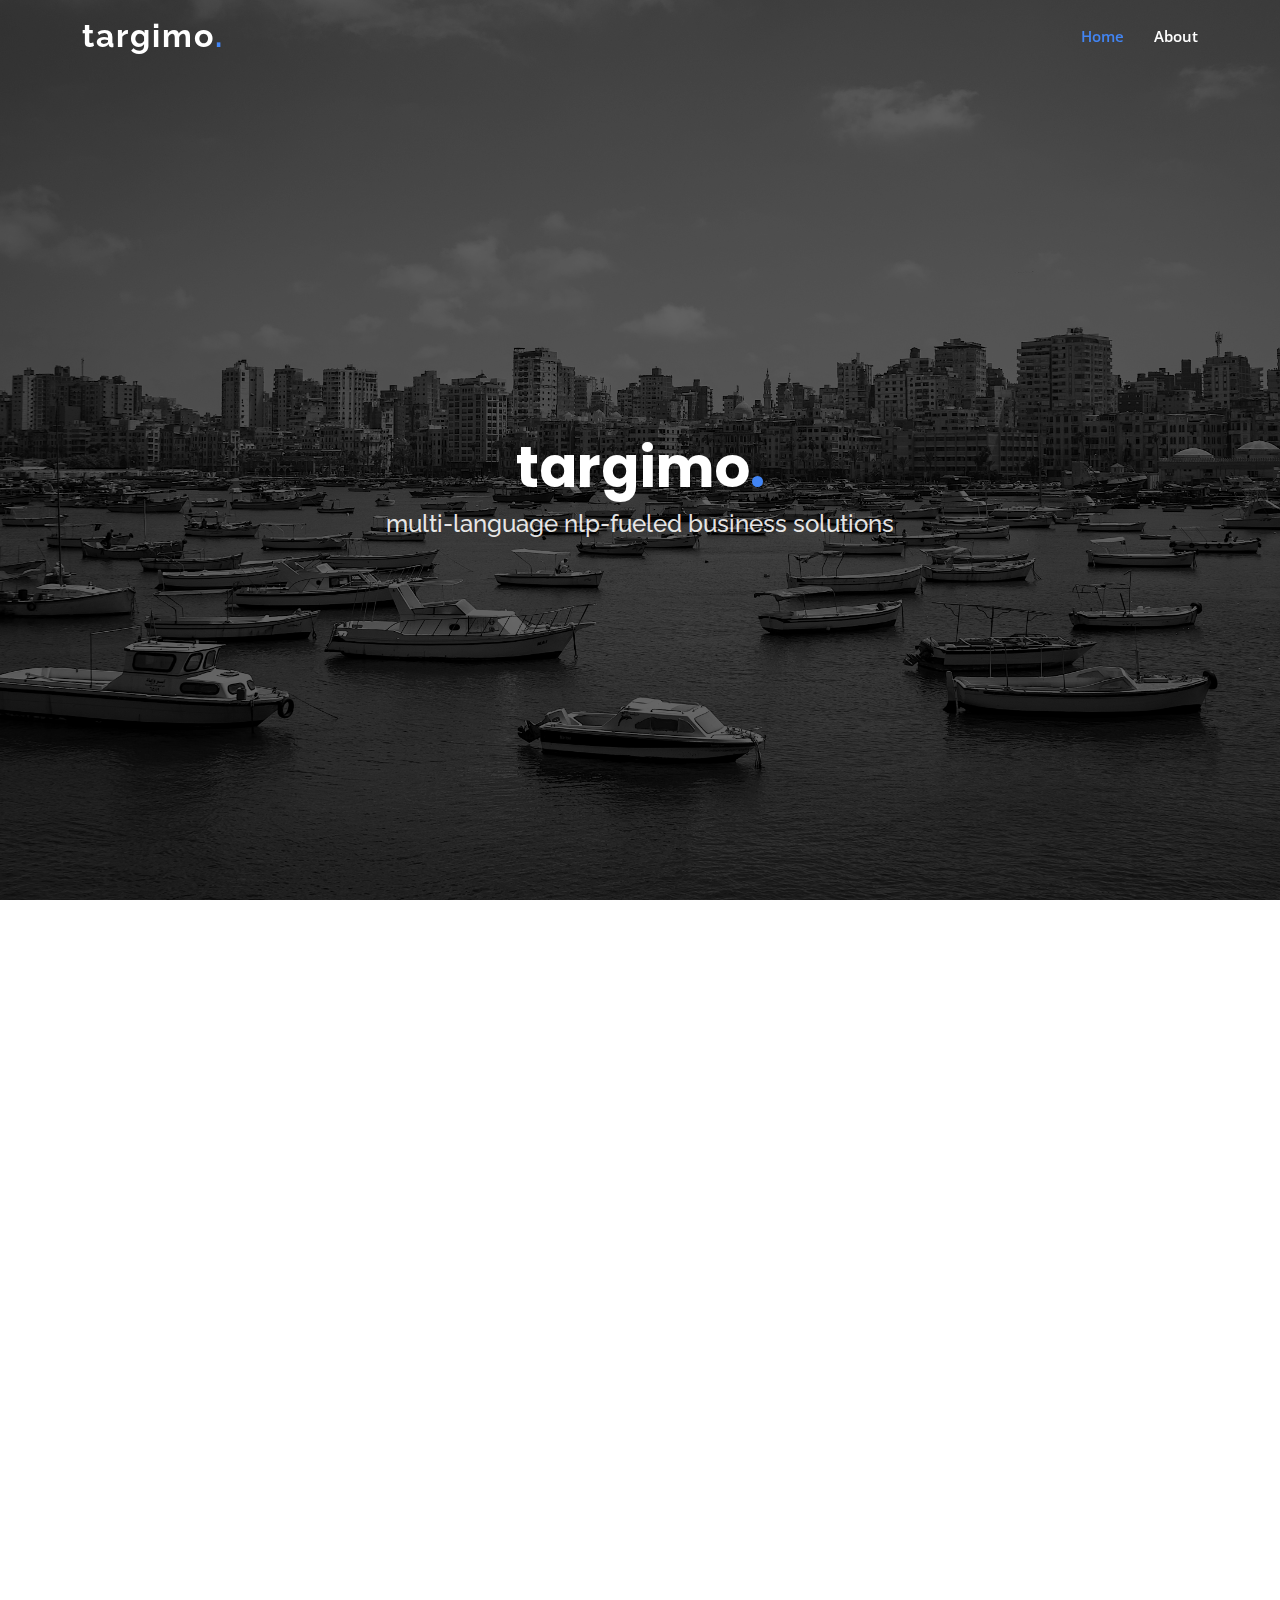
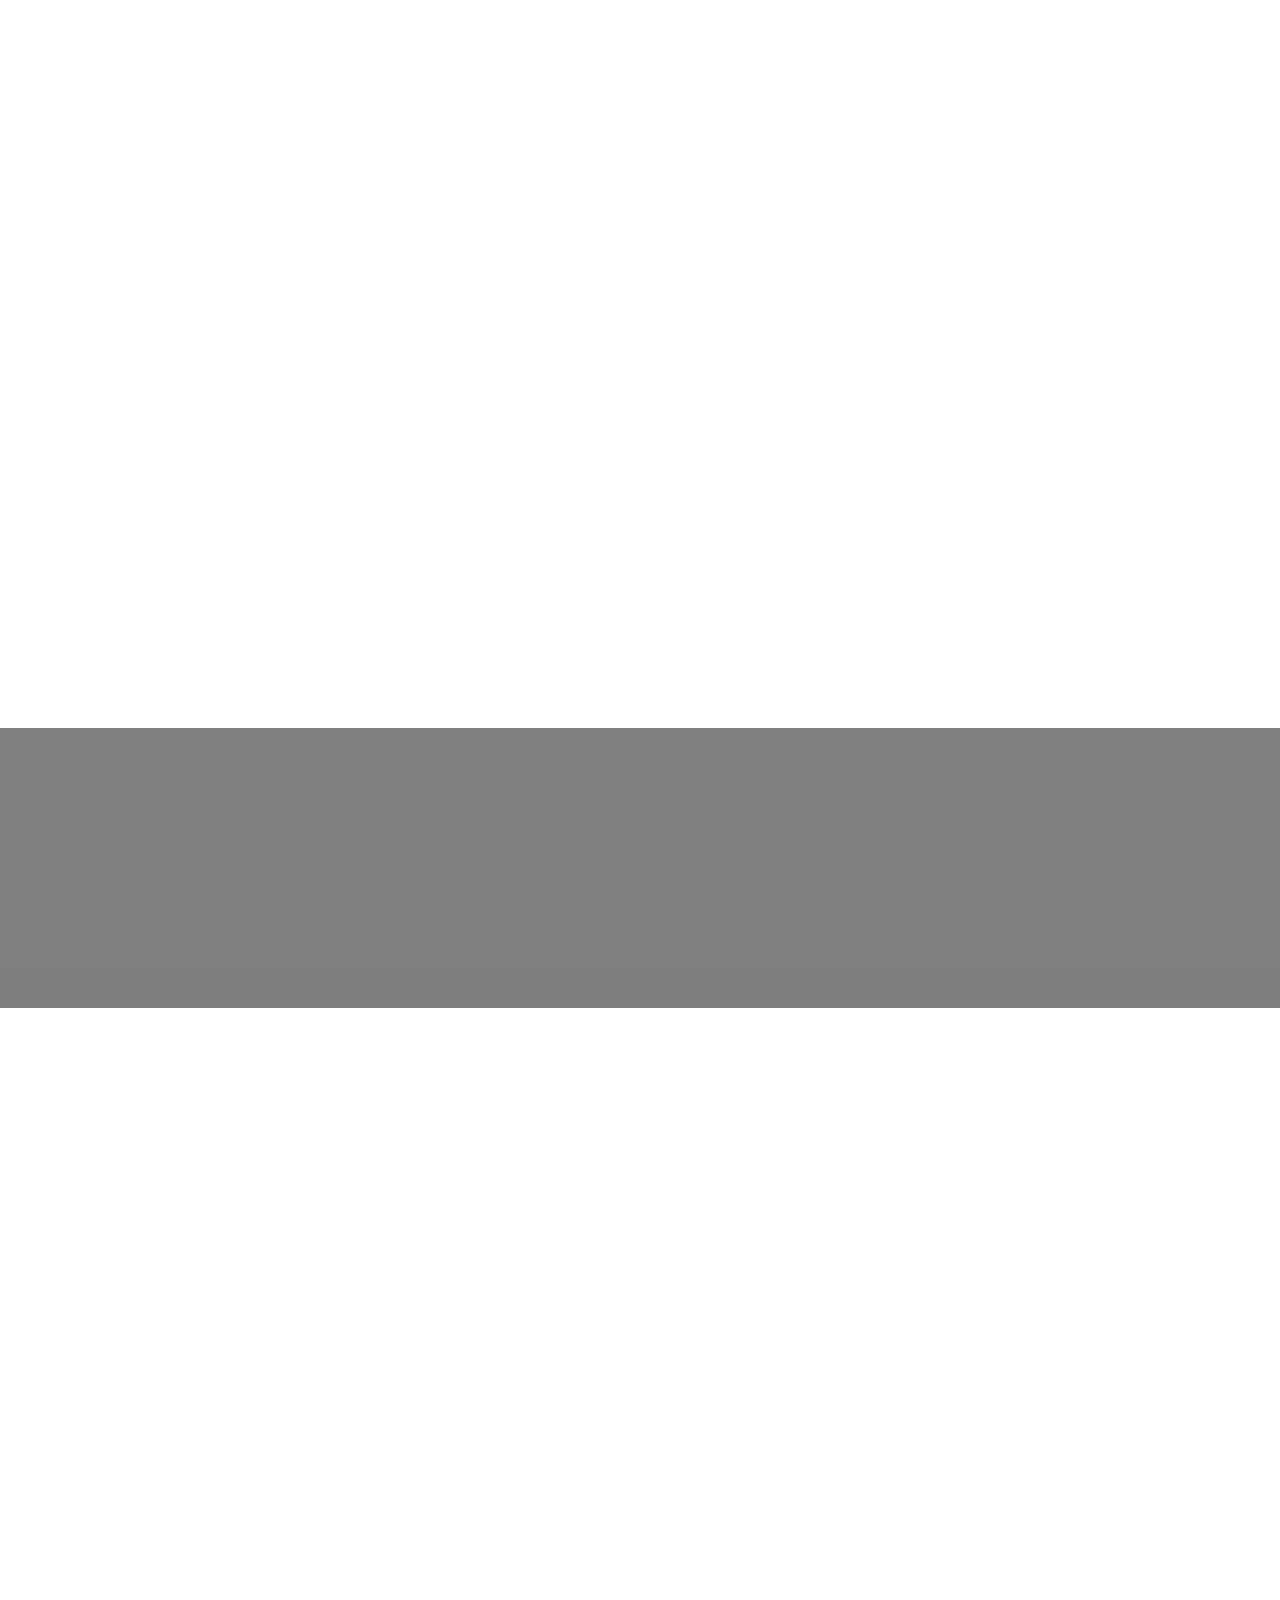
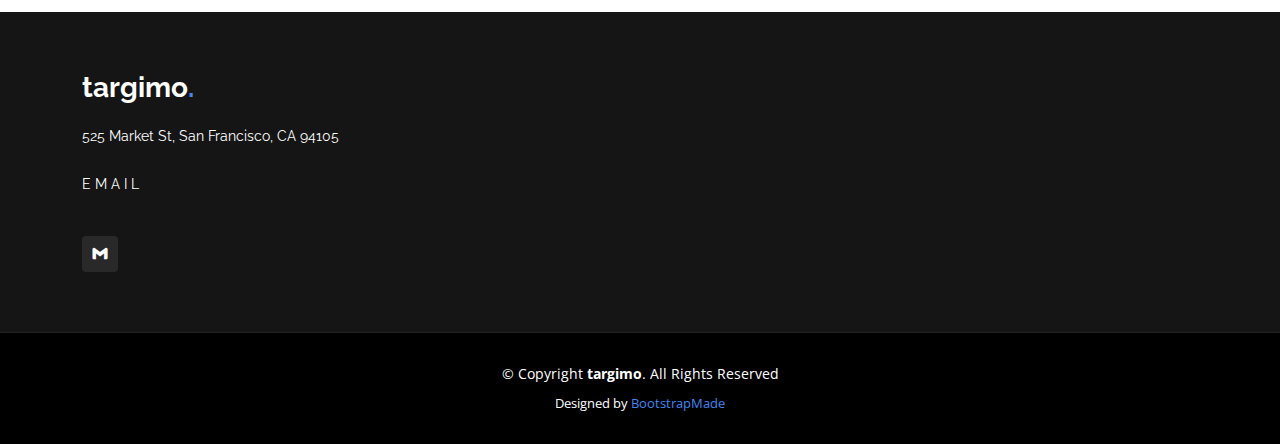
==== commit ade243b0: "added kevin and made new webpage for teams" ====
--- a/index.html
+++ b/index.html
@@ -5,7 +5,7 @@
   <meta charset="utf-8">
   <meta content="width=device-width, initial-scale=1.0" name="viewport">
 
-  <title>targimo</title>
+  <title>Targimo | Home</title>
   <meta content="" name="description">
   <meta content="" name="keywords">
 
@@ -54,7 +54,10 @@
         <ul>
           <li><a class="nav-link scrollto active" href="#hero">Home</a></li>
           <li><a class="nav-link scrollto" href="#about">About</a></li>
-          <li><a class="nav-link scrollto" href="team.html">Team</a></li>
+          <!-- <li><a class="nav-link scrollto" href="team.html">Team</a></li> -->
+
+
+
           <!-- <li><a class="nav-link scrollto " href="#portfolio">Portfolio</a></li>
           <li><a class="nav-link scrollto" href="#team">Team</a></li> -->
           <!-- <li class="dropdown"><a href="#"><span>Drop Down</span> <i class="bi bi-chevron-down"></i></a> -->
@@ -89,7 +92,7 @@
       <div class="row justify-content-center" data-aos="fade-up" data-aos-delay="150">
         <div class="col-xl-6 col-lg-8">
           <h1>targimo<span>.</span></h1>
-          <h2>multi-language nlp research</h2>
+          <h2>multi-language nlp-fueled business solutions</h2>
         </div>
       </div>
       <!-- 
